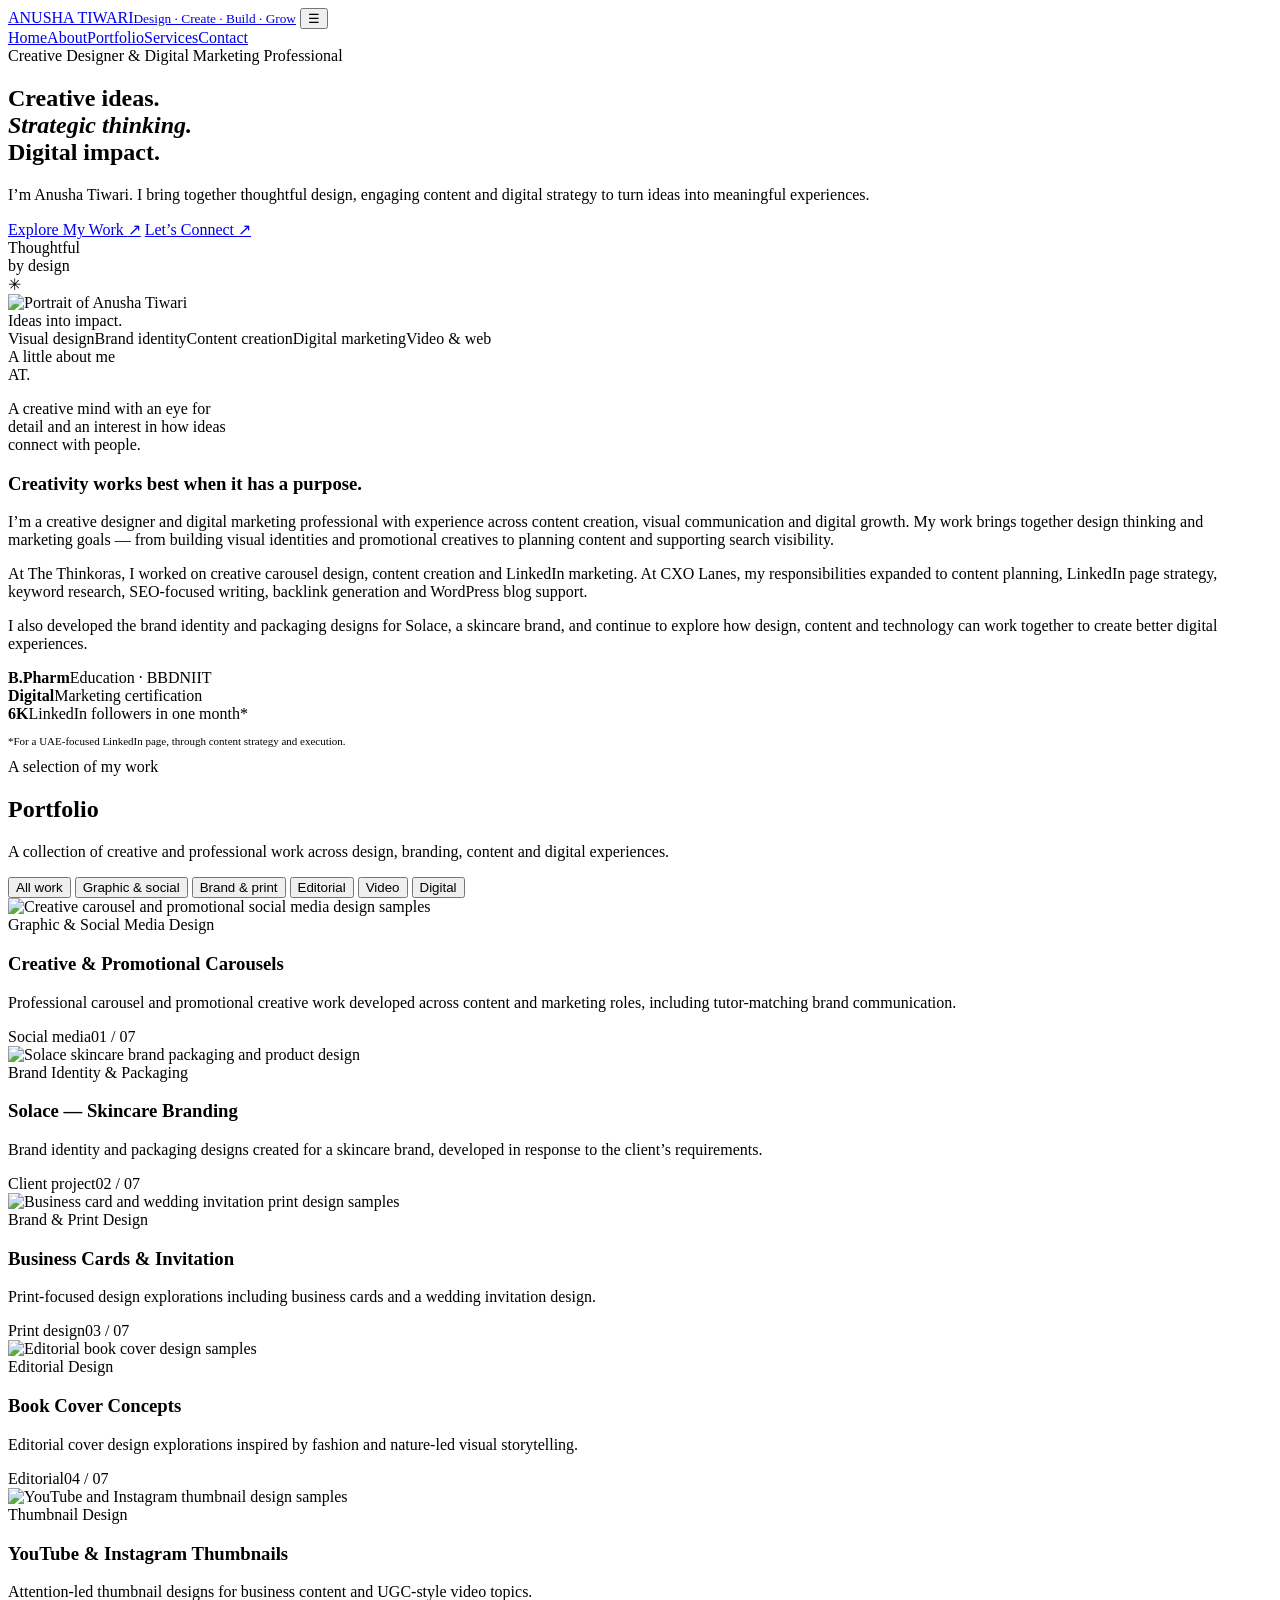
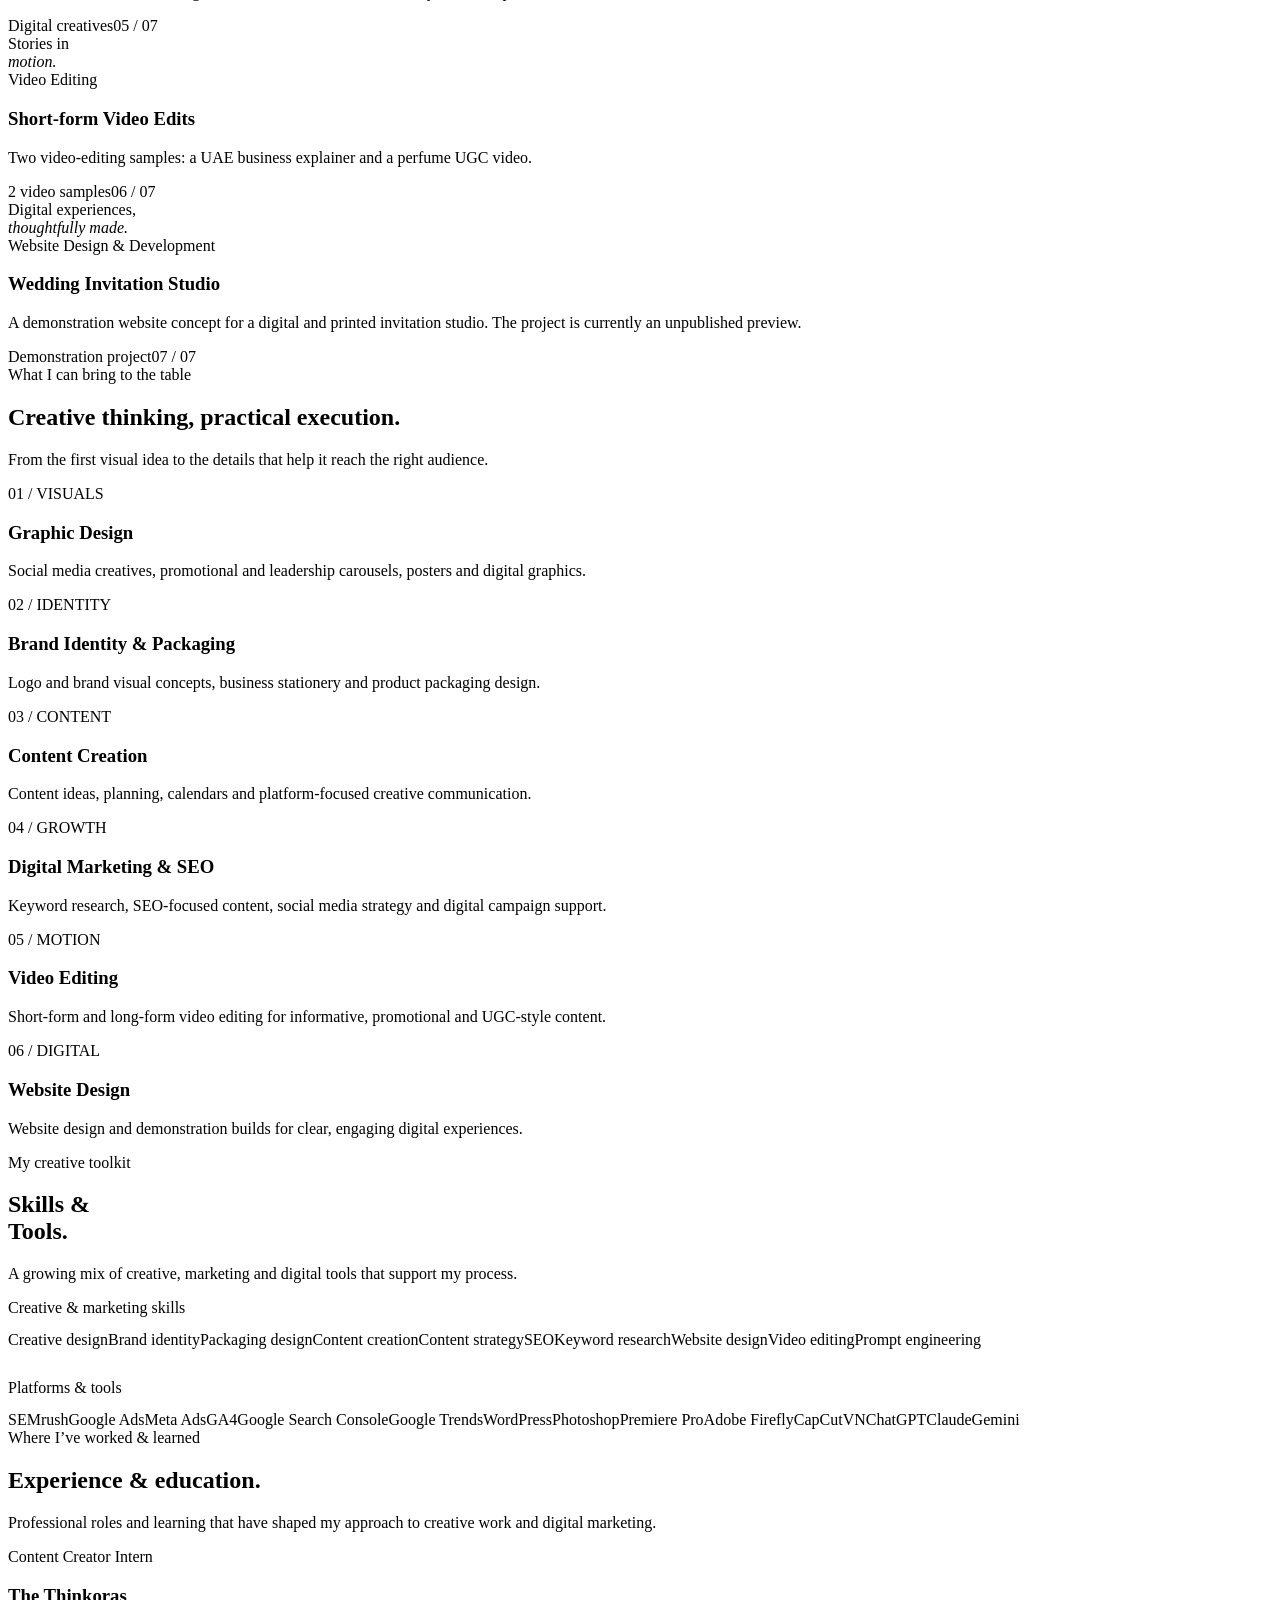
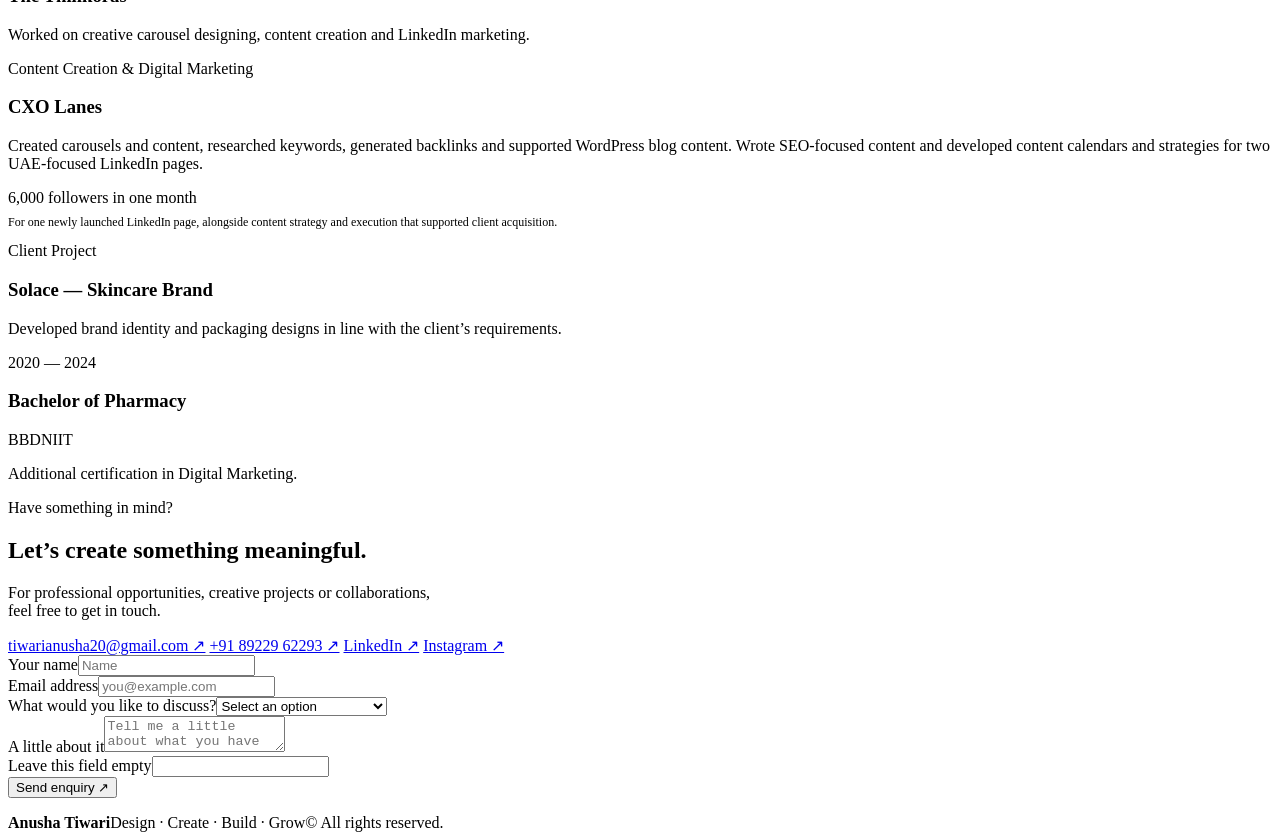
==== public/index.html @ a5b4e901 "Please proceed with building my personal portfolio website using the agreed structure, design and up" ====
<!doctype html>
<html lang="en">
<head>
<meta charset="utf-8"><meta name="viewport" content="width=device-width,initial-scale=1">
<title>Anusha Tiwari — Creative Designer & Digital Marketing Professional</title>
<meta name="description" content="Explore the portfolio of Anusha Tiwari — creative design, brand identity, content creation, video editing and digital marketing.">
<meta name="theme-color" content="#F8F5EF">
<meta property="og:title" content="Anusha Tiwari — Creative Portfolio">
<meta property="og:description" content="Design. Create. Build. Grow.">
<link rel="stylesheet" href="/theme.css">
</head>
<body>
<header class="site-header">
  <div class="wrap nav">
    <a class="brand" href="#home">ANUSHA TIWARI<small>Design · Create · Build · Grow</small></a>
    <button class="menu-toggle" id="menuToggle" aria-label="Open navigation" aria-expanded="false">☰</button>
    <nav class="nav-links" id="navLinks" aria-label="Main navigation">
      <a href="#home">Home</a><a href="#about">About</a><a href="#portfolio">Portfolio</a><a href="#services">Services</a><a href="#contact">Contact</a>
    </nav>
  </div>
</header>
<main>
<section class="hero" id="home">
  <div class="wrap hero-grid">
    <div class="reveal">
      <div class="eyebrow">Creative Designer & Digital Marketing Professional</div>
      <h1>Creative ideas.<br><em>Strategic thinking.</em><br>Digital impact.</h1>
      <p class="hero-copy">I’m Anusha Tiwari. I bring together thoughtful design, engaging content and digital strategy to turn ideas into meaningful experiences.</p>
      <div class="hero-actions">
        <a class="btn primary" href="#portfolio">Explore My Work <span class="arrow">↗</span></a>
        <a class="btn" href="#contact">Let’s Connect <span class="arrow">↗</span></a>
      </div>
    </div>
    <div class="hero-visual reveal">
      <div class="hero-stamp">Thoughtful<br>by design<br>✳</div>
      <div class="portrait-frame"><img src="/assets/profile.webp" alt="Portrait of Anusha Tiwari"></div>
      <div class="portrait-note">Ideas into impact.</div>
    </div>
  </div>
</section>
<div class="intro-strip"><div class="wrap strip-inner"><span>Visual design</span><span>Brand identity</span><span>Content creation</span><span>Digital marketing</span><span>Video & web</span></div></div>

<section class="section" id="about">
  <div class="wrap about-grid">
    <aside class="about-aside reveal"><div class="eyebrow">A little about me</div><div class="big-mark">AT.</div><p style="color:var(--muted);max-width:220px">A creative mind with an eye for detail and an interest in how ideas connect with people.</p></aside>
    <div class="about-copy reveal">
      <h3>Creativity works best when it has a purpose.</h3>
      <p>I’m a creative designer and digital marketing professional with experience across content creation, visual communication and digital growth. My work brings together design thinking and marketing goals — from building visual identities and promotional creatives to planning content and supporting search visibility.</p>
      <p>At The Thinkoras, I worked on creative carousel design, content creation and LinkedIn marketing. At CXO Lanes, my responsibilities expanded to content planning, LinkedIn page strategy, keyword research, SEO-focused writing, backlink generation and WordPress blog support.</p>
      <p>I also developed the brand identity and packaging designs for Solace, a skincare brand, and continue to explore how design, content and technology can work together to create better digital experiences.</p>
      <div class="fact-row">
        <div class="fact"><strong>B.Pharm</strong><span>Education · BBDNIIT</span></div>
        <div class="fact"><strong>Digital</strong><span>Marketing certification</span></div>
        <div class="fact"><strong>6K</strong><span>LinkedIn followers in one month*</span></div>
      </div>
      <p style="font-size:11px;margin-top:12px">*For a UAE-focused LinkedIn page, through content strategy and execution.</p>
    </div>
  </div>
</section>

<section class="section portfolio-section" id="portfolio">
  <div class="wrap">
    <div class="section-head reveal"><div class="eyebrow">A selection of my work</div><h2>Portfolio</h2><p>A collection of creative and professional work across design, branding, content and digital experiences.</p></div>
    <div class="filter-row" role="group" aria-label="Filter portfolio">
      <button class="filter-btn active" data-filter="all">All work</button>
      <button class="filter-btn" data-filter="design">Graphic & social</button>
      <button class="filter-btn" data-filter="brand">Brand & print</button>
      <button class="filter-btn" data-filter="editorial">Editorial</button>
      <button class="filter-btn" data-filter="video">Video</button>
      <button class="filter-btn" data-filter="digital">Digital</button>
    </div>
    <div class="project-grid">
      <article class="project-card reveal" data-category="design">
        <div class="project-art" style="padding:0"><img src="/assets/social-design.webp" alt="Creative carousel and promotional social media design samples" style="width:100%;height:100%;object-fit:cover"></div>
        <div class="project-info"><div class="project-meta">Graphic & Social Media Design</div><h3>Creative & Promotional Carousels</h3><p>Professional carousel and promotional creative work developed across content and marketing roles, including tutor-matching brand communication.</p><div class="project-foot"><span>Social media</span><span>01 / 07</span></div></div>
      </article>
      <article class="project-card reveal" data-category="brand">
        <div class="project-art" style="padding:0"><img src="/assets/solace-branding.webp" alt="Solace skincare brand packaging and product design" style="width:100%;height:100%;object-fit:cover"></div>
        <div class="project-info"><div class="project-meta">Brand Identity & Packaging</div><h3>Solace — Skincare Branding</h3><p>Brand identity and packaging designs created for a skincare brand, developed in response to the client’s requirements.</p><div class="project-foot"><span>Client project</span><span>02 / 07</span></div></div>
      </article>
      <article class="project-card reveal" data-category="brand">
        <div class="project-art" style="padding:0"><img src="/assets/brand-print.webp" alt="Business card and wedding invitation print design samples" style="width:100%;height:100%;object-fit:cover"></div>
        <div class="project-info"><div class="project-meta">Brand & Print Design</div><h3>Business Cards & Invitation</h3><p>Print-focused design explorations including business cards and a wedding invitation design.</p><div class="project-foot"><span>Print design</span><span>03 / 07</span></div></div>
      </article>
      <article class="project-card reveal" data-category="editorial">
        <div class="project-art" style="padding:0"><img src="/assets/editorial.webp" alt="Editorial book cover design samples" style="width:100%;height:100%;object-fit:cover"></div>
        <div class="project-info"><div class="project-meta">Editorial Design</div><h3>Book Cover Concepts</h3><p>Editorial cover design explorations inspired by fashion and nature-led visual storytelling.</p><div class="project-foot"><span>Editorial</span><span>04 / 07</span></div></div>
      </article>
      <article class="project-card reveal" data-category="design">
        <div class="project-art" style="padding:0"><img src="/assets/thumbnails.webp" alt="YouTube and Instagram thumbnail design samples" style="width:100%;height:100%;object-fit:cover"></div>
        <div class="project-info"><div class="project-meta">Thumbnail Design</div><h3>YouTube & Instagram Thumbnails</h3><p>Attention-led thumbnail designs for business content and UGC-style video topics.</p><div class="project-foot"><span>Digital creatives</span><span>05 / 07</span></div></div>
      </article>
      <article class="project-card reveal" data-category="video">
        <div class="project-art"><span>Stories in<br><em style="color:var(--brown)">motion.</em></span></div>
        <div class="project-info"><div class="project-meta">Video Editing</div><h3>Short-form Video Edits</h3><p>Two video-editing samples: a UAE business explainer and a perfume UGC video.</p><div class="project-foot"><span>2 video samples</span><span>06 / 07</span></div></div>
      </article>
      <article class="project-card reveal" data-category="digital">
        <div class="project-art"><span>Digital experiences,<br><em style="color:var(--brown)">thoughtfully made.</em></span></div>
        <div class="project-info"><div class="project-meta">Website Design & Development</div><h3>Wedding Invitation Studio</h3><p>A demonstration website concept for a digital and printed invitation studio. The project is currently an unpublished preview.</p><div class="project-foot"><span>Demonstration project</span><span>07 / 07</span></div></div>
      </article>
    </div>
  </div>
</section>

<section class="section" id="services">
  <div class="wrap">
    <div class="section-head reveal"><div class="eyebrow">What I can bring to the table</div><h2>Creative thinking, practical execution.</h2><p>From the first visual idea to the details that help it reach the right audience.</p></div>
    <div class="services-grid">
      <div class="service reveal"><div class="service-num">01 / VISUALS</div><h3>Graphic Design</h3><p>Social media creatives, promotional and leadership carousels, posters and digital graphics.</p></div>
      <div class="service reveal"><div class="service-num">02 / IDENTITY</div><h3>Brand Identity & Packaging</h3><p>Logo and brand visual concepts, business stationery and product packaging design.</p></div>
      <div class="service reveal"><div class="service-num">03 / CONTENT</div><h3>Content Creation</h3><p>Content ideas, planning, calendars and platform-focused creative communication.</p></div>
      <div class="service reveal"><div class="service-num">04 / GROWTH</div><h3>Digital Marketing & SEO</h3><p>Keyword research, SEO-focused content, social media strategy and digital campaign support.</p></div>
      <div class="service reveal"><div class="service-num">05 / MOTION</div><h3>Video Editing</h3><p>Short-form and long-form video editing for informative, promotional and UGC-style content.</p></div>
      <div class="service reveal"><div class="service-num">06 / DIGITAL</div><h3>Website Design</h3><p>Website design and demonstration builds for clear, engaging digital experiences.</p></div>
    </div>
  </div>
</section>

<section class="section" id="skills">
  <div class="wrap tools-wrap">
    <div class="reveal"><div class="eyebrow">My creative toolkit</div><h2>Skills &<br>Tools.</h2><p style="color:var(--muted)">A growing mix of creative, marketing and digital tools that support my process.</p></div>
    <div class="reveal">
      <div class="eyebrow" style="margin-bottom:14px">Creative & marketing skills</div>
      <div class="tools-list" style="margin-bottom:30px"><span class="tool-pill">Creative design</span><span class="tool-pill">Brand identity</span><span class="tool-pill">Packaging design</span><span class="tool-pill">Content creation</span><span class="tool-pill">Content strategy</span><span class="tool-pill">SEO</span><span class="tool-pill">Keyword research</span><span class="tool-pill">Website design</span><span class="tool-pill">Video editing</span><span class="tool-pill">Prompt engineering</span></div>
      <div class="eyebrow" style="margin-bottom:14px">Platforms & tools</div>
      <div class="tools-list"><span class="tool-pill">SEMrush</span><span class="tool-pill">Google Ads</span><span class="tool-pill">Meta Ads</span><span class="tool-pill">GA4</span><span class="tool-pill">Google Search Console</span><span class="tool-pill">Google Trends</span><span class="tool-pill">WordPress</span><span class="tool-pill">Photoshop</span><span class="tool-pill">Premiere Pro</span><span class="tool-pill">Adobe Firefly</span><span class="tool-pill">CapCut</span><span class="tool-pill">VN</span><span class="tool-pill">ChatGPT</span><span class="tool-pill">Claude</span><span class="tool-pill">Gemini</span></div>
    </div>
  </div>
</section>

<section class="section experience" id="experience">
  <div class="wrap">
    <div class="section-head reveal"><div class="eyebrow">Where I’ve worked & learned</div><h2>Experience & education.</h2><p>Professional roles and learning that have shaped my approach to creative work and digital marketing.</p></div>
    <div class="timeline">
      <div class="timeline-item reveal"><div class="timeline-label">Content Creator Intern</div><div><h3>The Thinkoras</h3><p>Worked on creative carousel designing, content creation and LinkedIn marketing.</p></div></div>
      <div class="timeline-item reveal"><div class="timeline-label">Content Creation & Digital Marketing</div><div><h3>CXO Lanes</h3><p>Created carousels and content, researched keywords, generated backlinks and supported WordPress blog content. Wrote SEO-focused content and developed content calendars and strategies for two UAE-focused LinkedIn pages.</p><span class="achievement">6,000 followers in one month</span><p style="font-size:12px;margin-top:8px">For one newly launched LinkedIn page, alongside content strategy and execution that supported client acquisition.</p></div></div>
      <div class="timeline-item reveal"><div class="timeline-label">Client Project</div><div><h3>Solace — Skincare Brand</h3><p>Developed brand identity and packaging designs in line with the client’s requirements.</p></div></div>
      <div class="timeline-item reveal"><div class="timeline-label">2020 — 2024</div><div><h3>Bachelor of Pharmacy</h3><p>BBDNIIT</p><p style="margin-top:9px">Additional certification in Digital Marketing.</p></div></div>
    </div>
  </div>
</section>

<section class="section contact-section" id="contact">
  <div class="wrap contact-grid">
    <div class="reveal">
      <div class="eyebrow">Have something in mind?</div>
      <h2 class="contact-lead">Let’s create something meaningful.</h2>
      <p style="color:var(--muted);max-width:430px">For professional opportunities, creative projects or collaborations, feel free to get in touch.</p>
      <div class="contact-links">
        <a href="mailto:tiwarianusha20@gmail.com">tiwarianusha20@gmail.com ↗</a>
        <a href="tel:+918922962293">+91 89229 62293 ↗</a>
        <a href="https://www.linkedin.com/in/anusha-tiwari-03425325a/" target="_blank" rel="noopener">LinkedIn ↗</a>
        <a href="https://www.instagram.com/_.anusha.t._/" target="_blank" rel="noopener">Instagram ↗</a>
      </div>
    </div>
    <form class="contact-form reveal" id="contactForm">
      <div class="field"><label for="name">Your name</label><input id="name" name="name" autocomplete="name" required maxlength="100" placeholder="Name"></div>
      <div class="field"><label for="email">Email address</label><input id="email" name="email" type="email" autocomplete="email" required maxlength="180" placeholder="you@example.com"></div>
      <div class="field"><label for="interest">What would you like to discuss?</label><select id="interest" name="interest" required><option value="">Select an option</option><option>Professional opportunity</option><option>Design or content project</option><option>Digital marketing support</option><option>Collaboration</option><option>Something else</option></select></div>
      <div class="field"><label for="message">A little about it</label><textarea id="message" name="message" required maxlength="3000" placeholder="Tell me a little about what you have in mind..."></textarea></div>
      <div class="honeypot" aria-hidden="true"><label for="website">Leave this field empty</label><input id="website" name="website" tabindex="-1" autocomplete="off"></div>
      <button class="btn primary" type="submit" id="submitBtn">Send enquiry <span class="arrow">↗</span></button>
      <p class="form-note" id="formNote" role="status" aria-live="polite"></p>
    </form>
  </div>
</section>
</main>
<footer class="site-footer"><div class="wrap footer-inner"><strong>Anusha Tiwari</strong><span>Design · Create · Build · Grow</span><span>© <span id="year"></span> All rights reserved.</span></div></footer>
<script src="/app.js" defer></script>
</body></html>
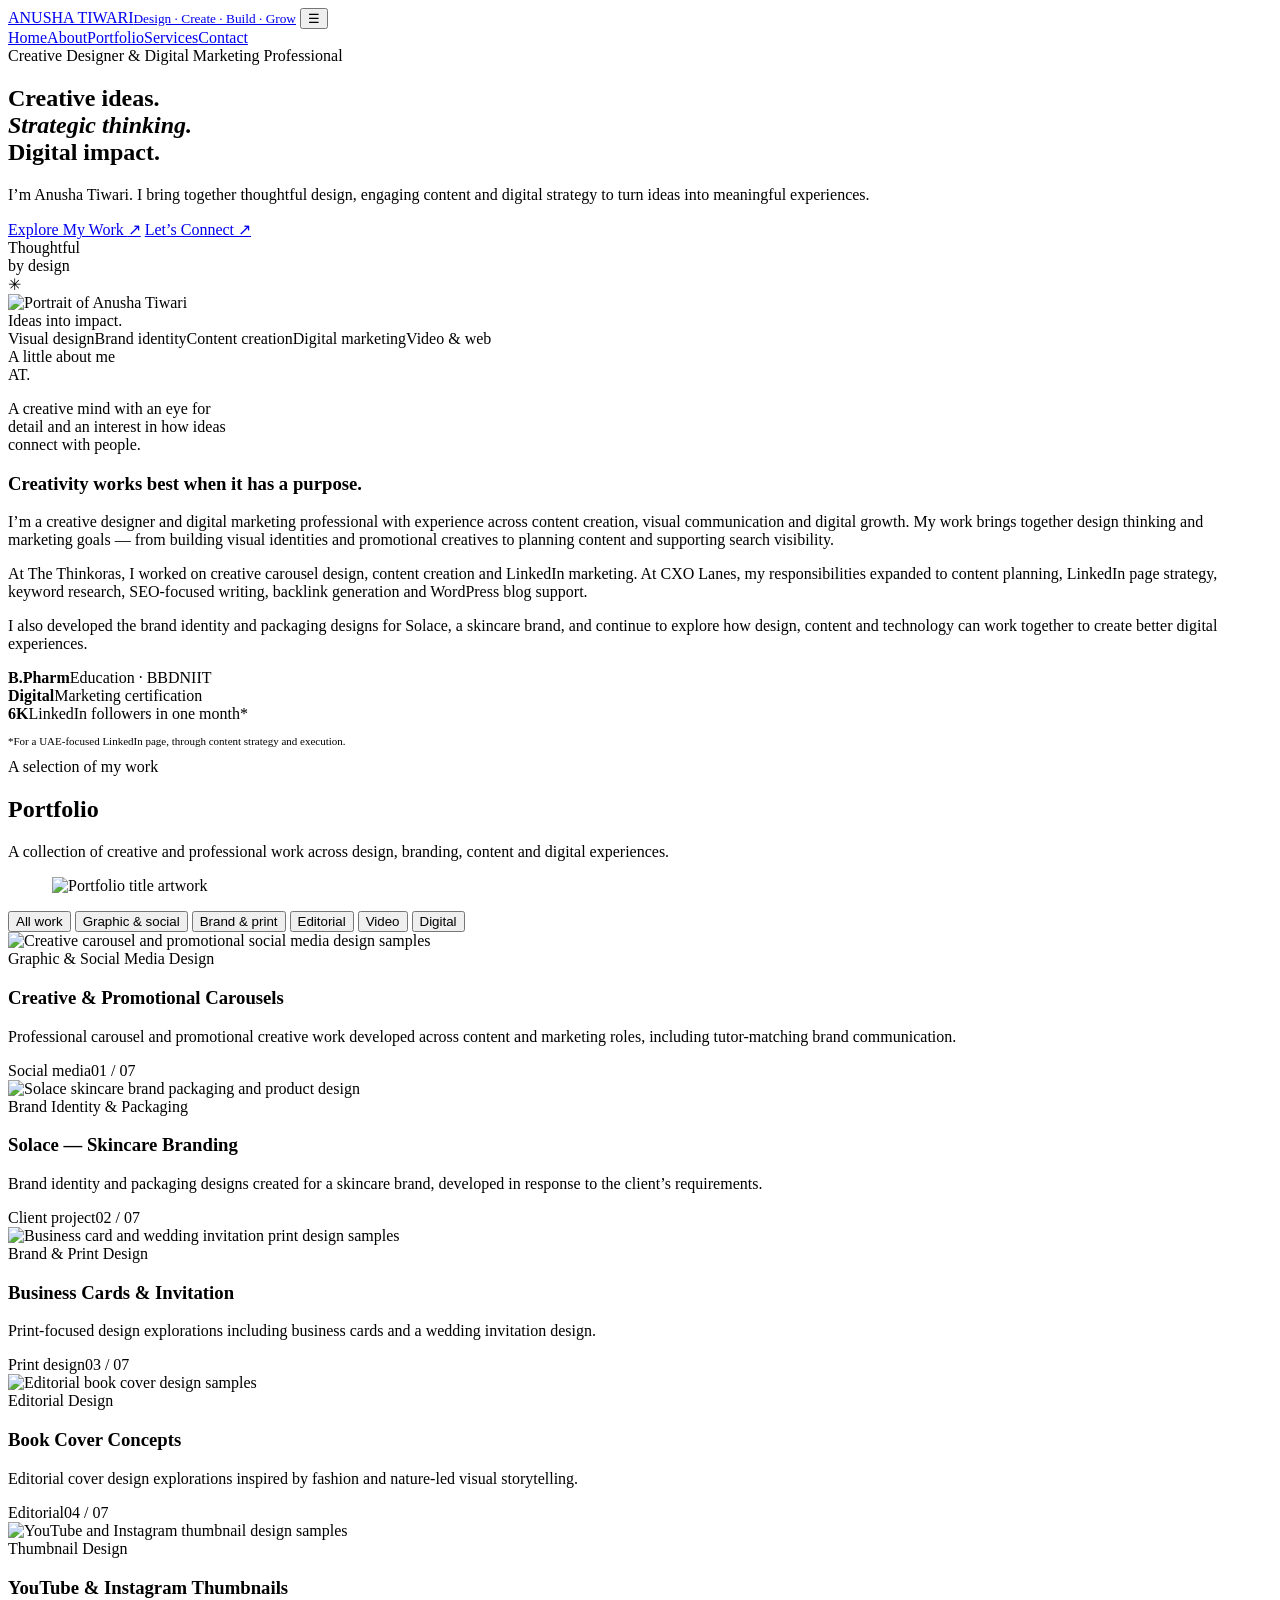
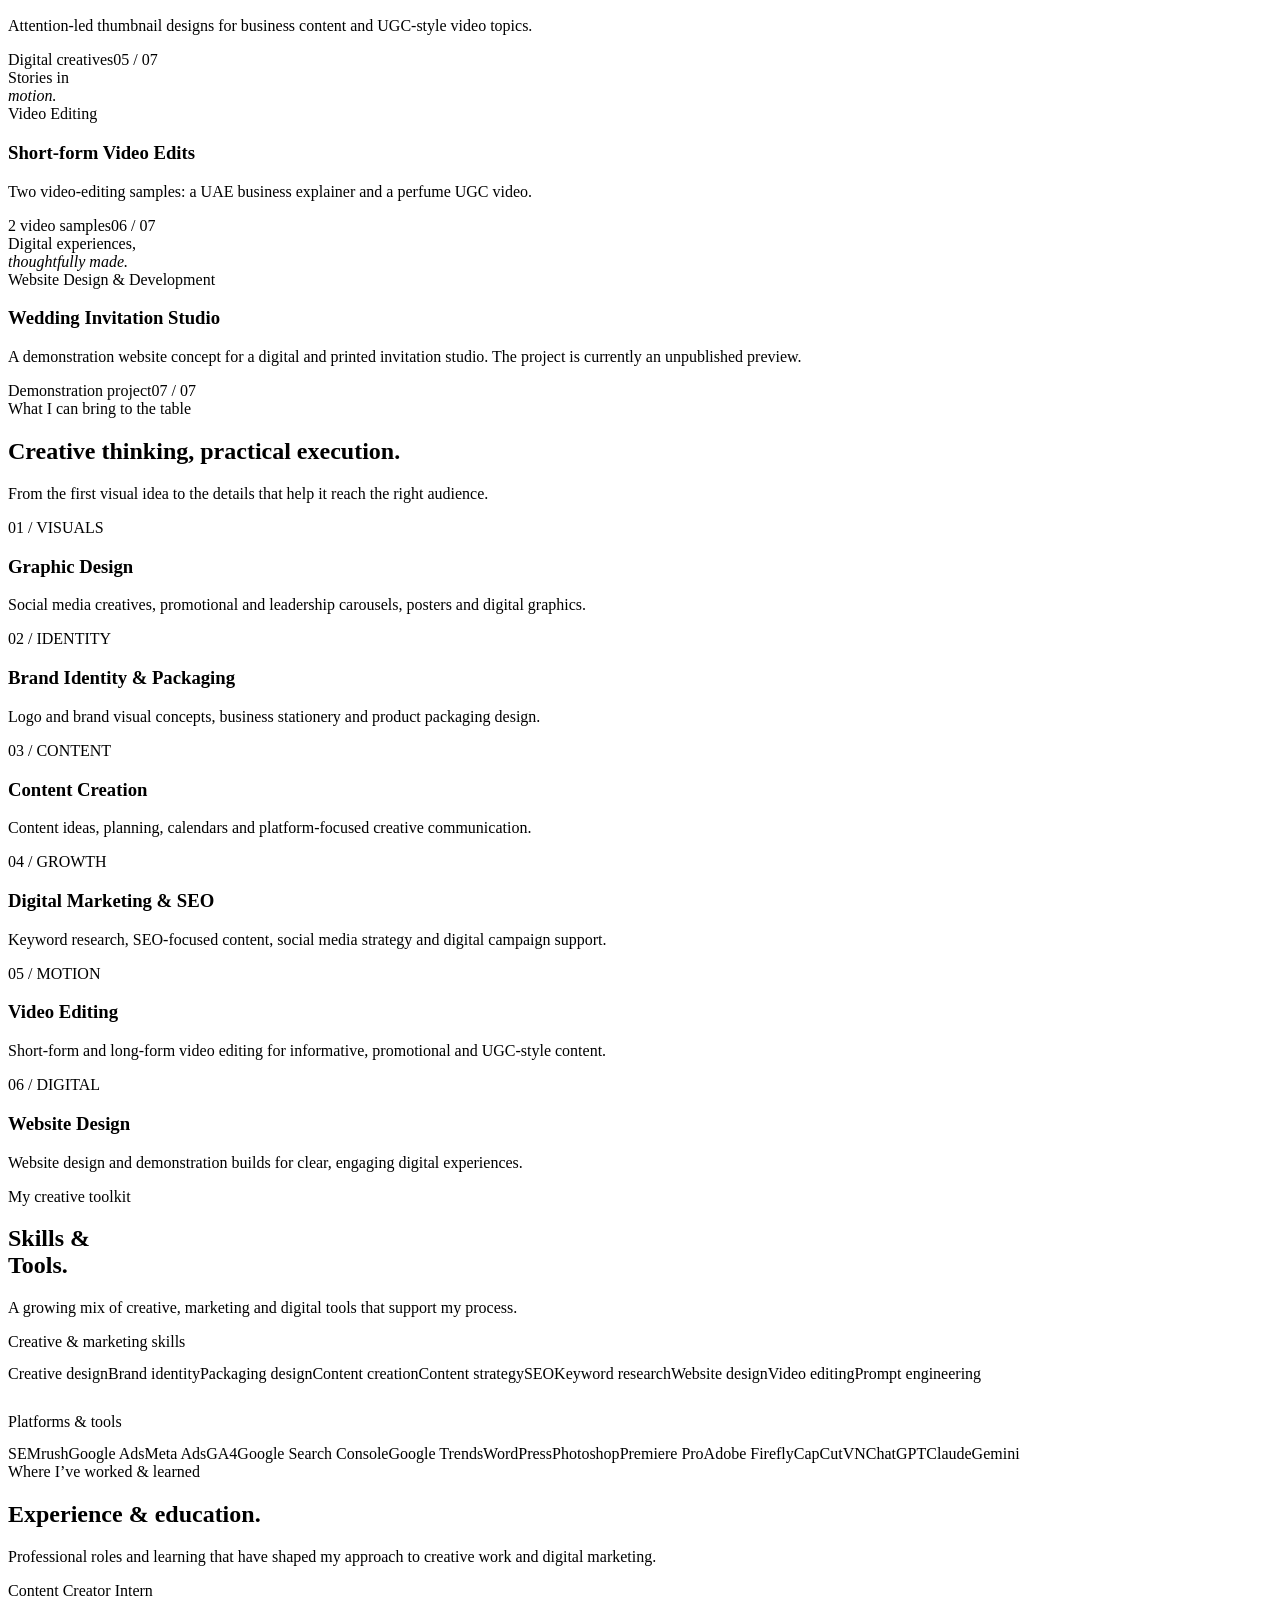
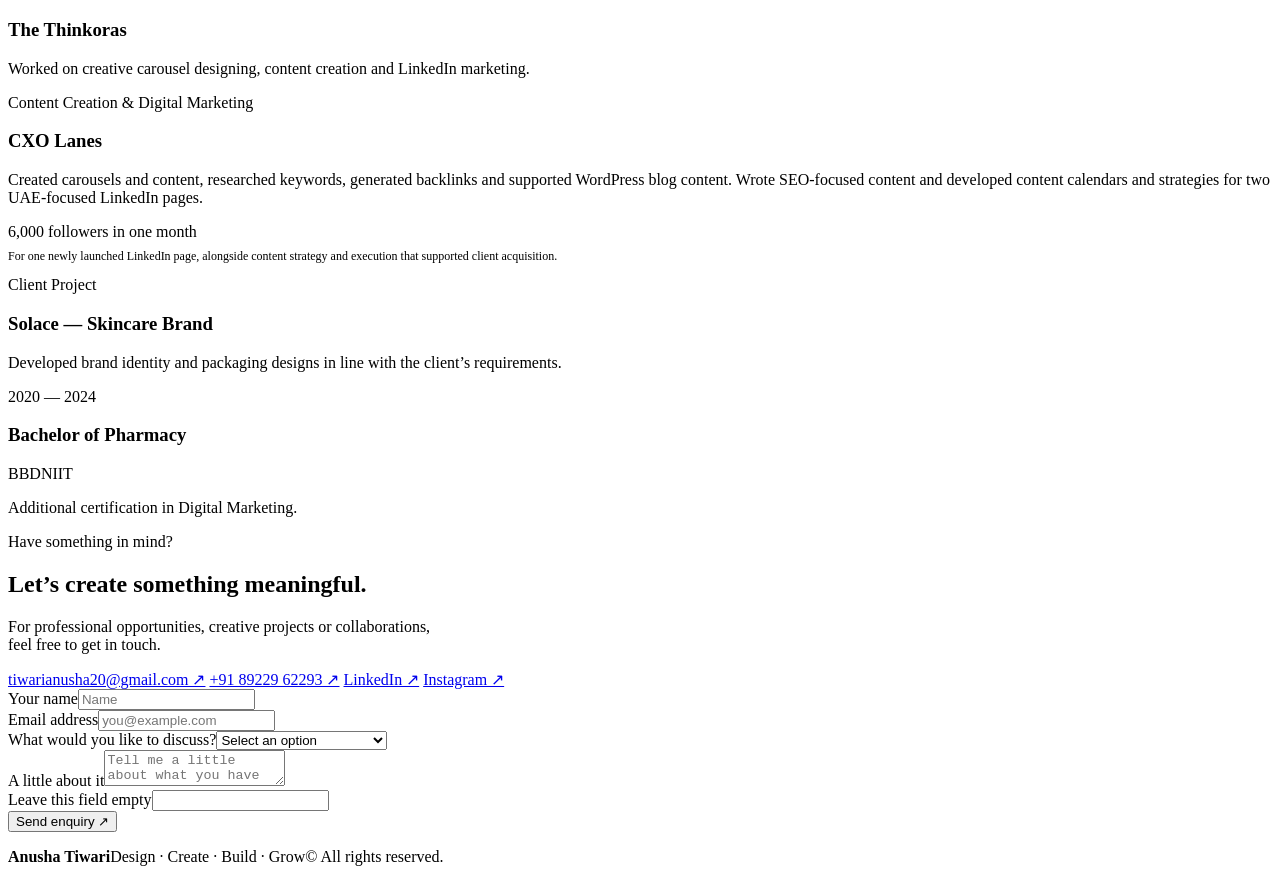
==== commit 3309d0eb: "Please proceed with the portfolio website using my uploaded assets and the structure we agreed on. P" ====
--- a/public/index.html
+++ b/public/index.html
@@ -5,6 +5,7 @@
 <title>Anusha Tiwari — Creative Designer & Digital Marketing Professional</title>
 <meta name="description" content="Explore the portfolio of Anusha Tiwari — creative design, brand identity, content creation, video editing and digital marketing.">
 <meta name="theme-color" content="#F8F5EF">
+<link rel="icon" href="/assets/portfolio-icon.webp" type="image/webp">
 <meta property="og:title" content="Anusha Tiwari — Creative Portfolio">
 <meta property="og:description" content="Design. Create. Build. Grow.">
 <link rel="stylesheet" href="/theme.css">
@@ -61,6 +62,10 @@
 <section class="section portfolio-section" id="portfolio">
   <div class="wrap">
     <div class="section-head reveal"><div class="eyebrow">A selection of my work</div><h2>Portfolio</h2><p>A collection of creative and professional work across design, branding, content and digital experiences.</p></div>
+    <figure class="portfolio-artwork reveal" aria-label="Portfolio title artwork">
+      <img src="/assets/portfolio-icon.webp" alt="" aria-hidden="true">
+      <img src="/assets/portfolio-banner.webp" alt="Portfolio title artwork">
+    </figure>
     <div class="filter-row" role="group" aria-label="Filter portfolio">
       <button class="filter-btn active" data-filter="all">All work</button>
       <button class="filter-btn" data-filter="design">Graphic & social</button>
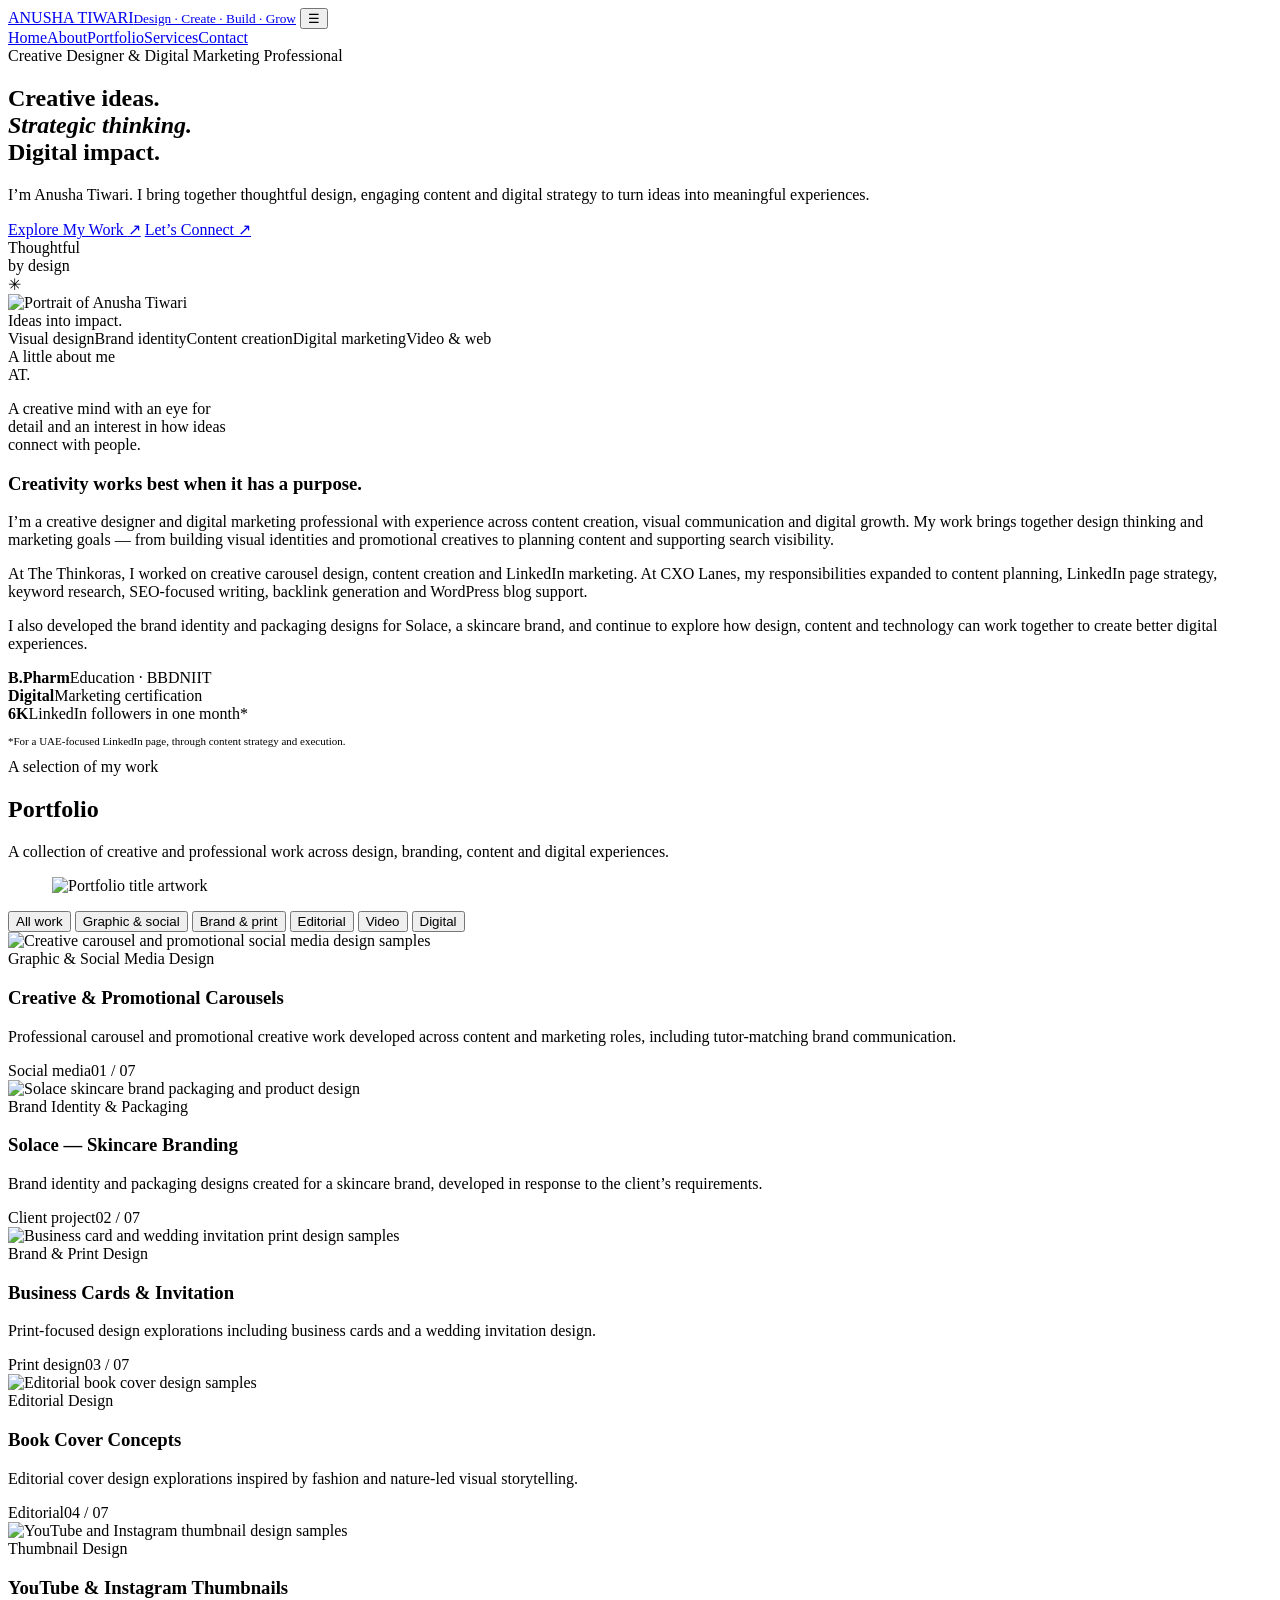
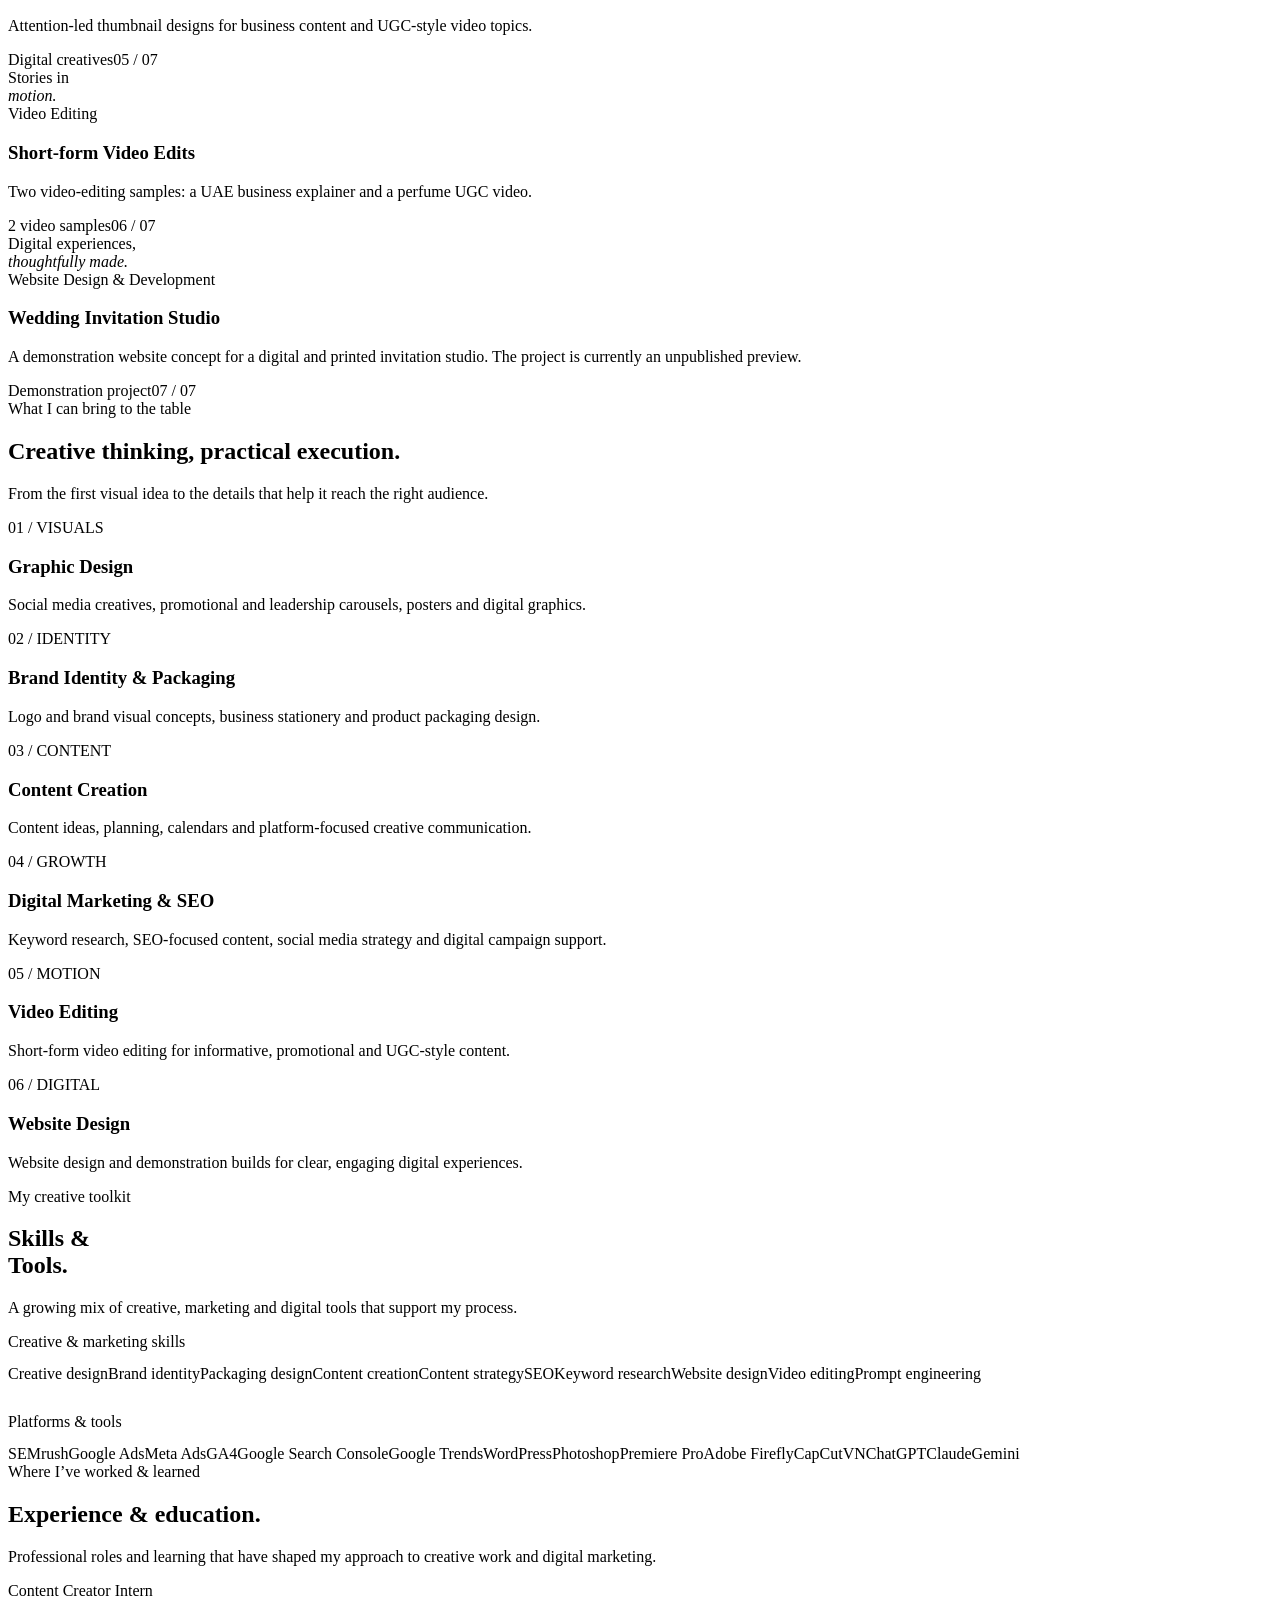
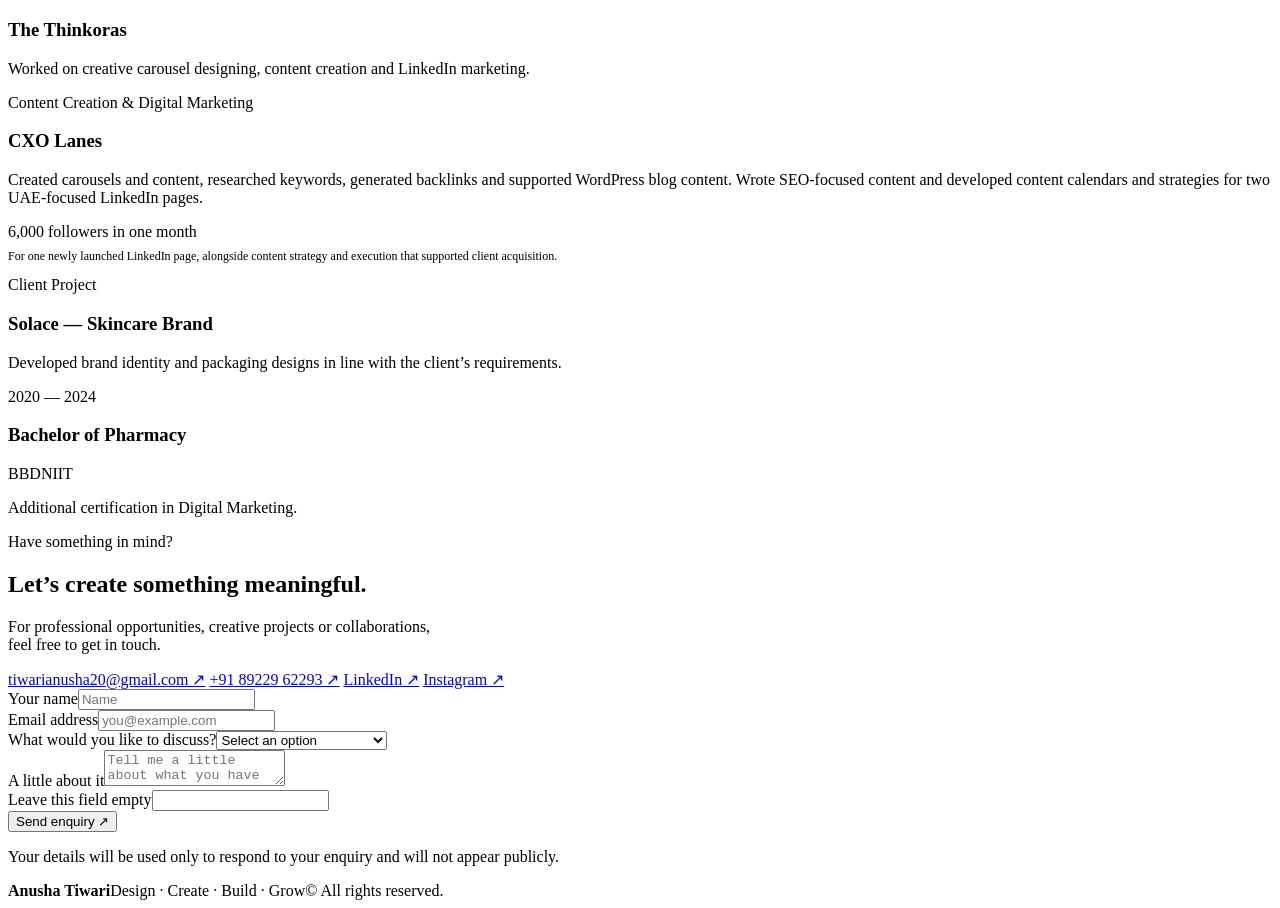
==== commit 6afea1df: "Please proceed with my portfolio website. Refined the portfolio's video-editing service wording and " ====
--- a/public/index.html
+++ b/public/index.html
@@ -115,7 +115,7 @@
       <div class="service reveal"><div class="service-num">02 / IDENTITY</div><h3>Brand Identity & Packaging</h3><p>Logo and brand visual concepts, business stationery and product packaging design.</p></div>
       <div class="service reveal"><div class="service-num">03 / CONTENT</div><h3>Content Creation</h3><p>Content ideas, planning, calendars and platform-focused creative communication.</p></div>
       <div class="service reveal"><div class="service-num">04 / GROWTH</div><h3>Digital Marketing & SEO</h3><p>Keyword research, SEO-focused content, social media strategy and digital campaign support.</p></div>
-      <div class="service reveal"><div class="service-num">05 / MOTION</div><h3>Video Editing</h3><p>Short-form and long-form video editing for informative, promotional and UGC-style content.</p></div>
+      <div class="service reveal"><div class="service-num">05 / MOTION</div><h3>Video Editing</h3><p>Short-form video editing for informative, promotional and UGC-style content.</p></div>
       <div class="service reveal"><div class="service-num">06 / DIGITAL</div><h3>Website Design</h3><p>Website design and demonstration builds for clear, engaging digital experiences.</p></div>
     </div>
   </div>
@@ -165,7 +165,7 @@
       <div class="field"><label for="message">A little about it</label><textarea id="message" name="message" required maxlength="3000" placeholder="Tell me a little about what you have in mind..."></textarea></div>
       <div class="honeypot" aria-hidden="true"><label for="website">Leave this field empty</label><input id="website" name="website" tabindex="-1" autocomplete="off"></div>
       <button class="btn primary" type="submit" id="submitBtn">Send enquiry <span class="arrow">↗</span></button>
-      <p class="form-note" id="formNote" role="status" aria-live="polite"></p>
+      <p class="form-note" id="formNote" role="status" aria-live="polite"></p><p class="form-note">Your details will be used only to respond to your enquiry and will not appear publicly.</p>
     </form>
   </div>
 </section>
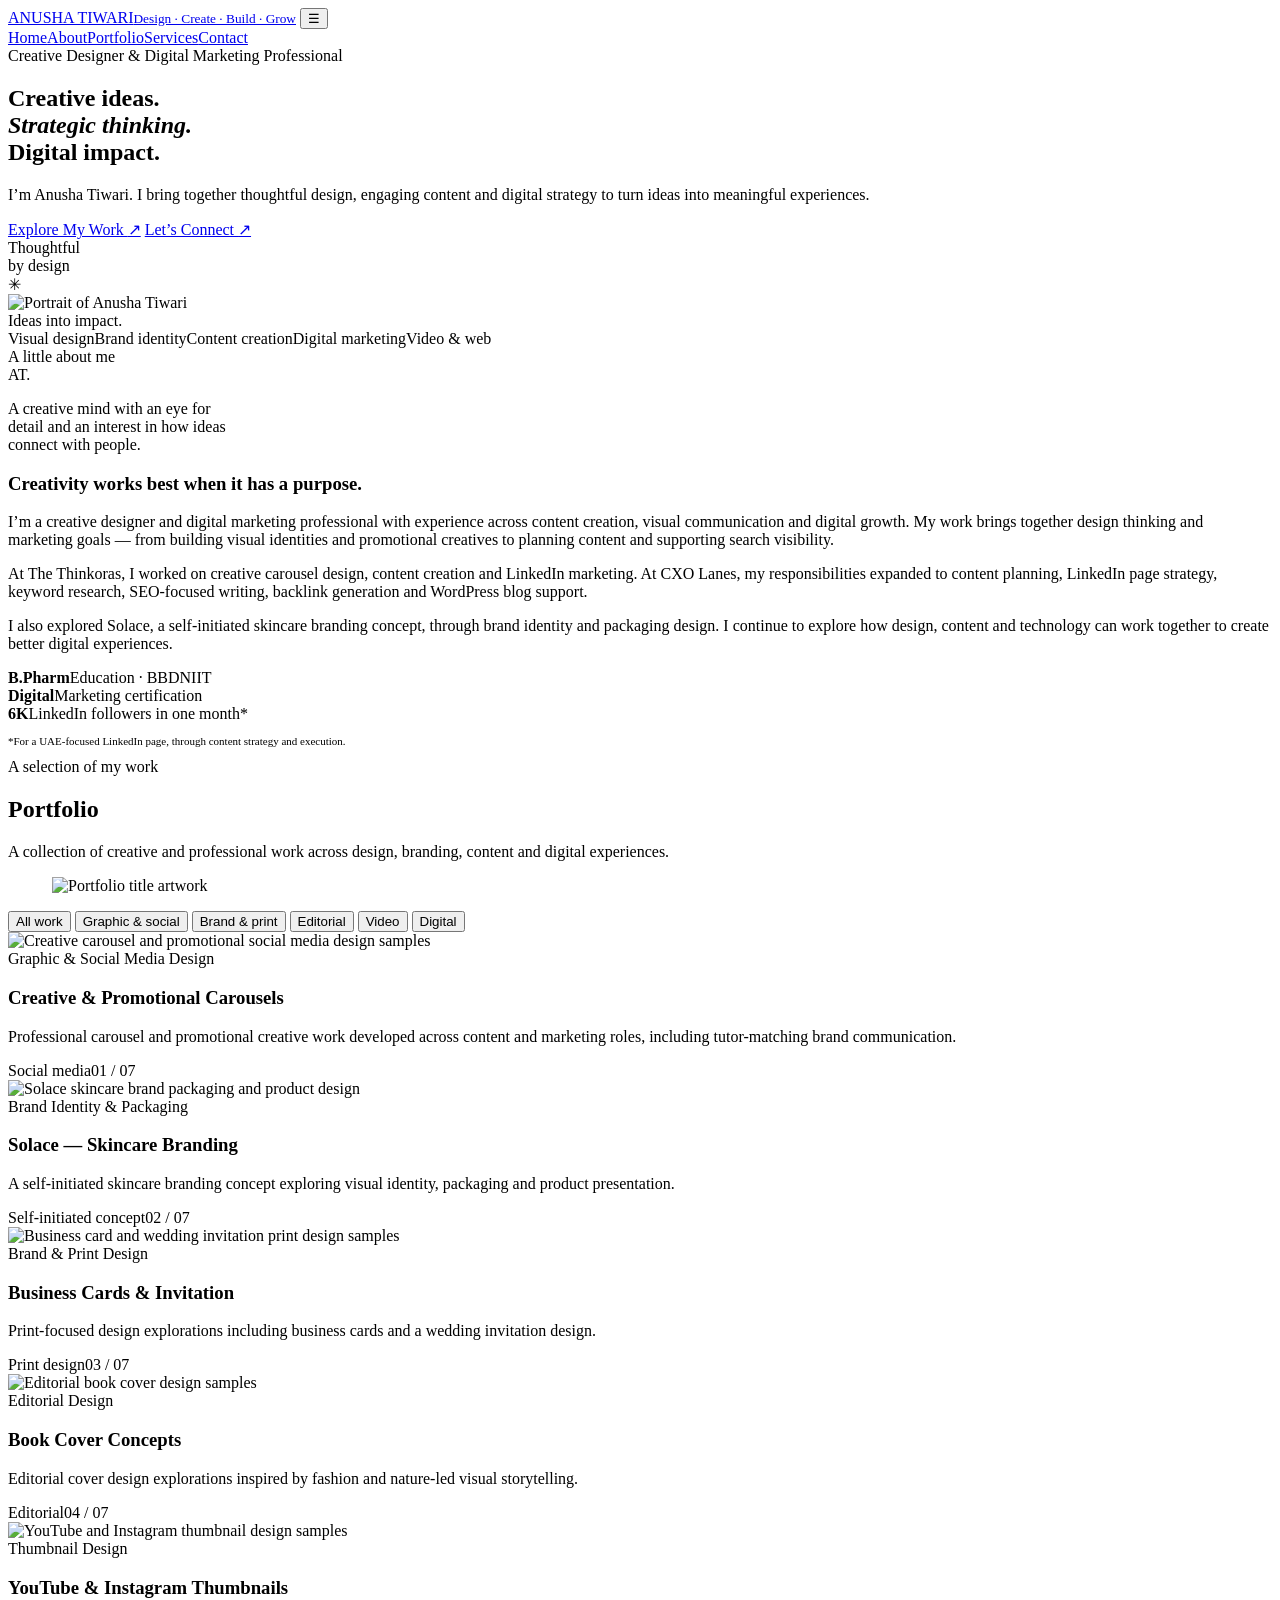
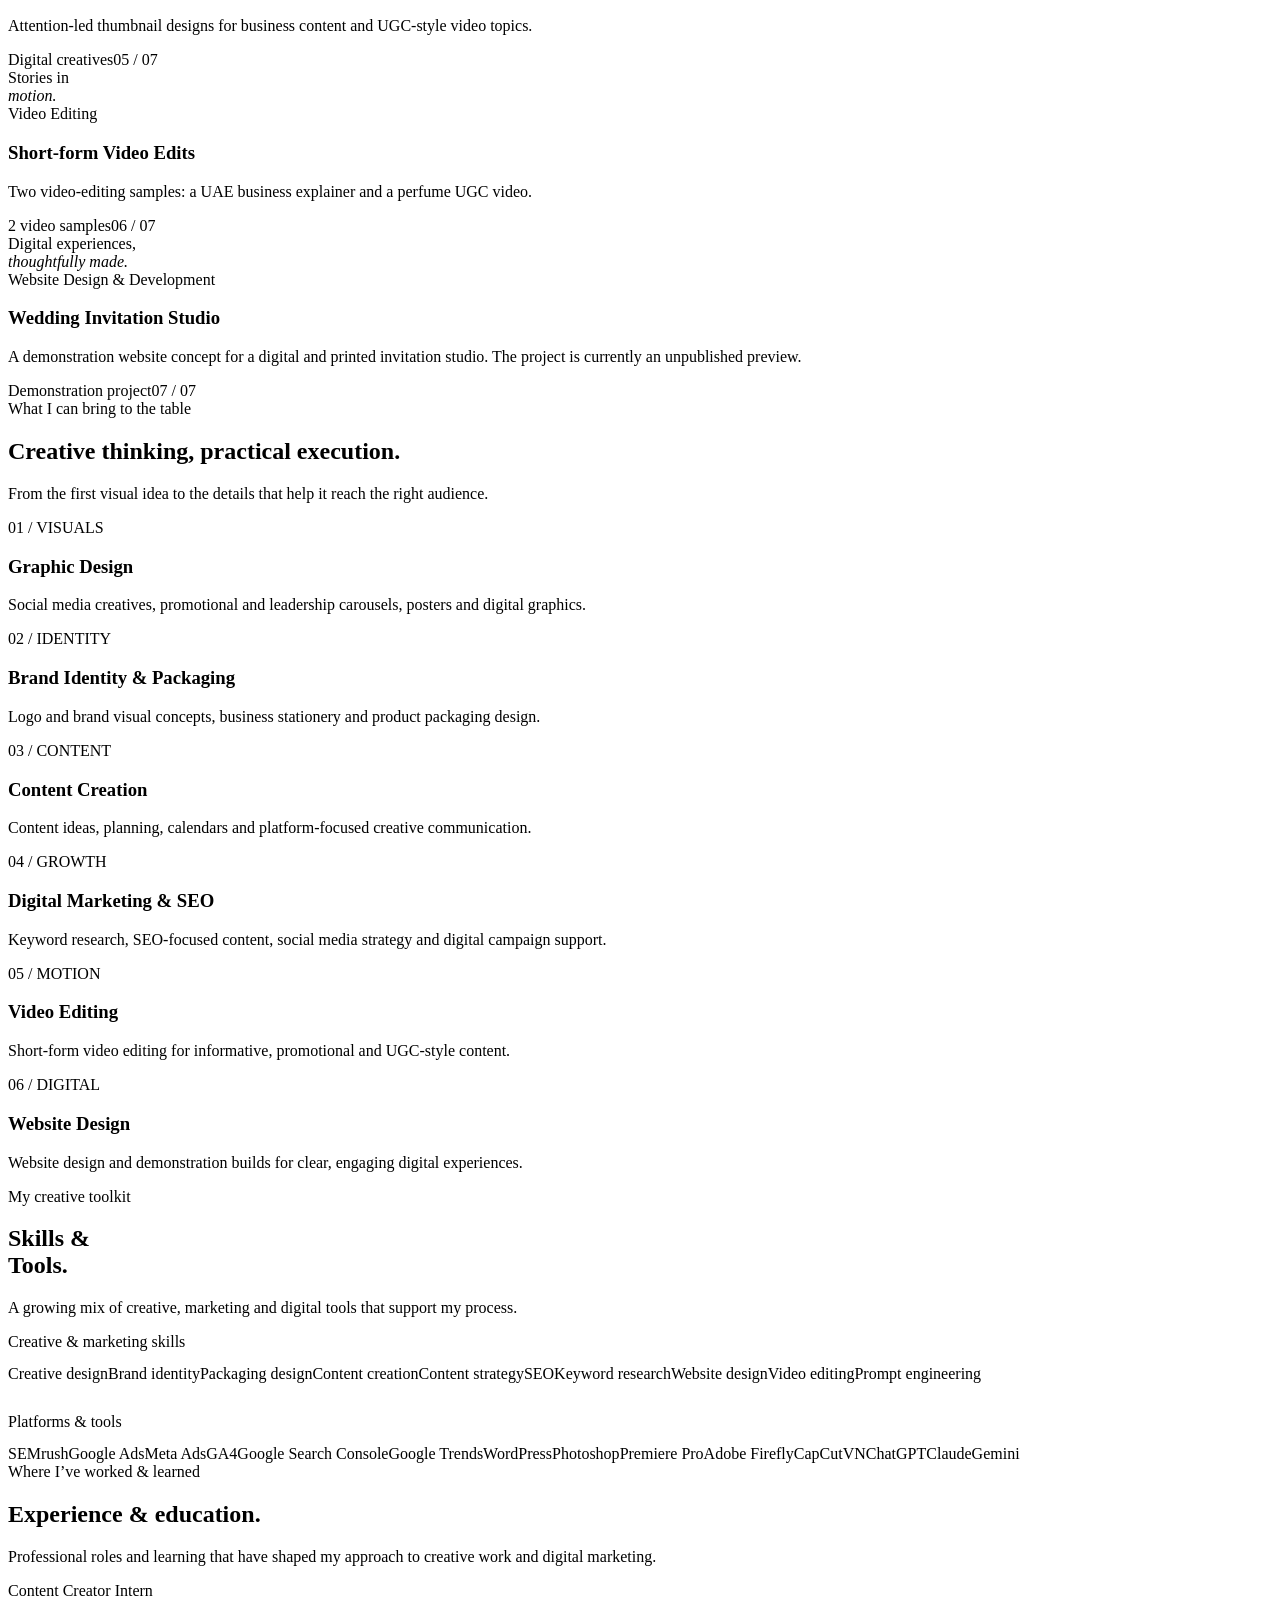
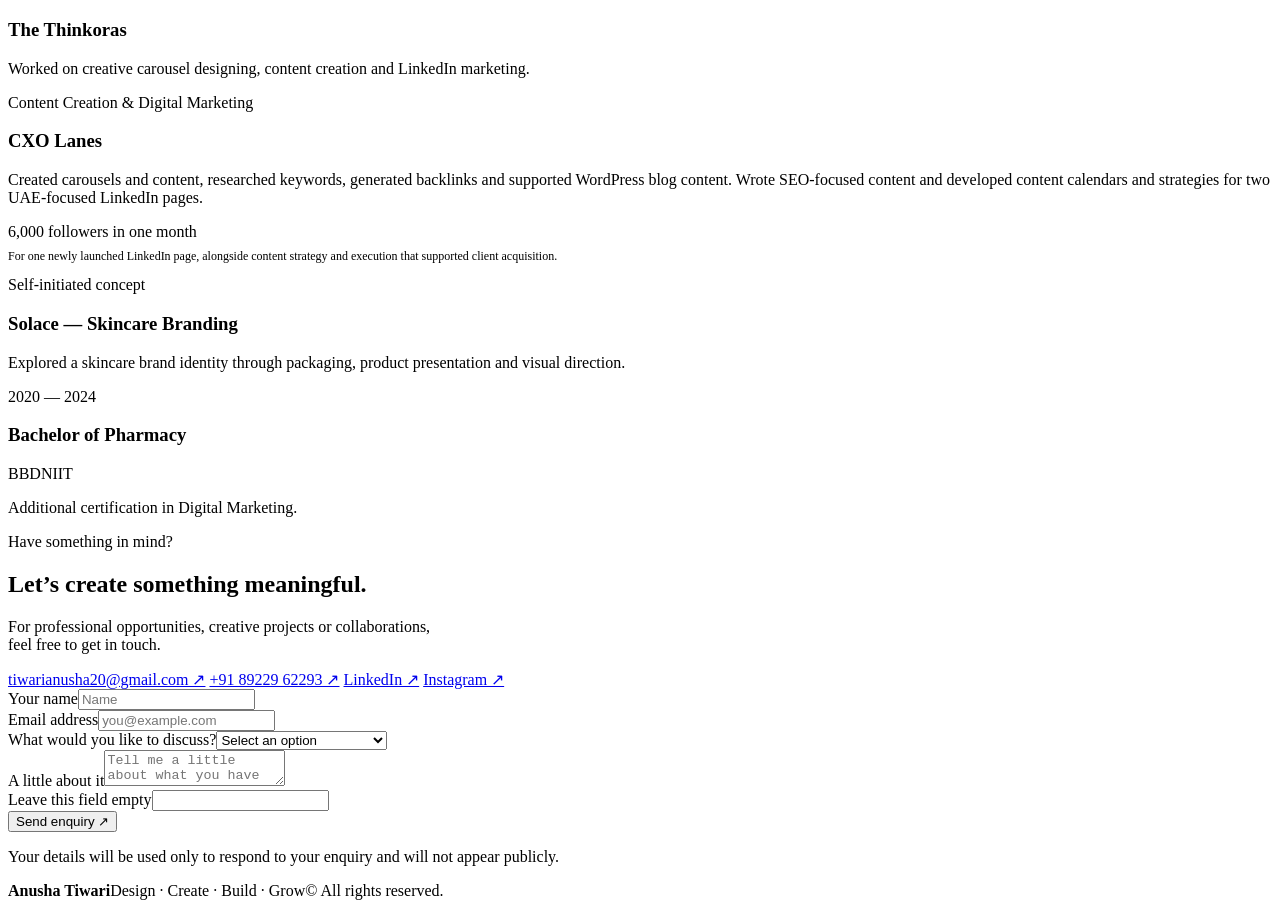
==== commit f327b060: "Add a lightbox to my portfolio gallery and refine the images and UI using my original assets. Update" ====
--- a/public/index.html
+++ b/public/index.html
@@ -48,7 +48,7 @@
       <h3>Creativity works best when it has a purpose.</h3>
       <p>I’m a creative designer and digital marketing professional with experience across content creation, visual communication and digital growth. My work brings together design thinking and marketing goals — from building visual identities and promotional creatives to planning content and supporting search visibility.</p>
       <p>At The Thinkoras, I worked on creative carousel design, content creation and LinkedIn marketing. At CXO Lanes, my responsibilities expanded to content planning, LinkedIn page strategy, keyword research, SEO-focused writing, backlink generation and WordPress blog support.</p>
-      <p>I also developed the brand identity and packaging designs for Solace, a skincare brand, and continue to explore how design, content and technology can work together to create better digital experiences.</p>
+      <p>I also explored Solace, a self-initiated skincare branding concept, through brand identity and packaging design. I continue to explore how design, content and technology can work together to create better digital experiences.</p>
       <div class="fact-row">
         <div class="fact"><strong>B.Pharm</strong><span>Education · BBDNIIT</span></div>
         <div class="fact"><strong>Digital</strong><span>Marketing certification</span></div>
@@ -76,23 +76,23 @@
     </div>
     <div class="project-grid">
       <article class="project-card reveal" data-category="design">
-        <div class="project-art" style="padding:0"><img src="/assets/social-design.webp" alt="Creative carousel and promotional social media design samples" style="width:100%;height:100%;object-fit:cover"></div>
+        <div class="project-art" style="padding:0"><img src="/assets/social-design.webp" alt="Creative carousel and promotional social media design samples" style="width:100%;height:100%;object-fit:contain"></div>
         <div class="project-info"><div class="project-meta">Graphic & Social Media Design</div><h3>Creative & Promotional Carousels</h3><p>Professional carousel and promotional creative work developed across content and marketing roles, including tutor-matching brand communication.</p><div class="project-foot"><span>Social media</span><span>01 / 07</span></div></div>
       </article>
       <article class="project-card reveal" data-category="brand">
-        <div class="project-art" style="padding:0"><img src="/assets/solace-branding.webp" alt="Solace skincare brand packaging and product design" style="width:100%;height:100%;object-fit:cover"></div>
-        <div class="project-info"><div class="project-meta">Brand Identity & Packaging</div><h3>Solace — Skincare Branding</h3><p>Brand identity and packaging designs created for a skincare brand, developed in response to the client’s requirements.</p><div class="project-foot"><span>Client project</span><span>02 / 07</span></div></div>
+        <div class="project-art" style="padding:0"><img src="/assets/solace-branding.webp" alt="Solace skincare brand packaging and product design" style="width:100%;height:100%;object-fit:contain"></div>
+        <div class="project-info"><div class="project-meta">Brand Identity & Packaging</div><h3>Solace — Skincare Branding</h3><p>A self-initiated skincare branding concept exploring visual identity, packaging and product presentation.</p><div class="project-foot"><span>Self-initiated concept</span><span>02 / 07</span></div></div>
       </article>
       <article class="project-card reveal" data-category="brand">
-        <div class="project-art" style="padding:0"><img src="/assets/brand-print.webp" alt="Business card and wedding invitation print design samples" style="width:100%;height:100%;object-fit:cover"></div>
+        <div class="project-art" style="padding:0"><img src="/assets/brand-print.webp" alt="Business card and wedding invitation print design samples" style="width:100%;height:100%;object-fit:contain"></div>
         <div class="project-info"><div class="project-meta">Brand & Print Design</div><h3>Business Cards & Invitation</h3><p>Print-focused design explorations including business cards and a wedding invitation design.</p><div class="project-foot"><span>Print design</span><span>03 / 07</span></div></div>
       </article>
       <article class="project-card reveal" data-category="editorial">
-        <div class="project-art" style="padding:0"><img src="/assets/editorial.webp" alt="Editorial book cover design samples" style="width:100%;height:100%;object-fit:cover"></div>
+        <div class="project-art" style="padding:0"><img src="/assets/editorial.webp" alt="Editorial book cover design samples" style="width:100%;height:100%;object-fit:contain"></div>
         <div class="project-info"><div class="project-meta">Editorial Design</div><h3>Book Cover Concepts</h3><p>Editorial cover design explorations inspired by fashion and nature-led visual storytelling.</p><div class="project-foot"><span>Editorial</span><span>04 / 07</span></div></div>
       </article>
       <article class="project-card reveal" data-category="design">
-        <div class="project-art" style="padding:0"><img src="/assets/thumbnails.webp" alt="YouTube and Instagram thumbnail design samples" style="width:100%;height:100%;object-fit:cover"></div>
+        <div class="project-art" style="padding:0"><img src="/assets/thumbnails.webp" alt="YouTube and Instagram thumbnail design samples" style="width:100%;height:100%;object-fit:contain"></div>
         <div class="project-info"><div class="project-meta">Thumbnail Design</div><h3>YouTube & Instagram Thumbnails</h3><p>Attention-led thumbnail designs for business content and UGC-style video topics.</p><div class="project-foot"><span>Digital creatives</span><span>05 / 07</span></div></div>
       </article>
       <article class="project-card reveal" data-category="video">
@@ -139,7 +139,7 @@
     <div class="timeline">
       <div class="timeline-item reveal"><div class="timeline-label">Content Creator Intern</div><div><h3>The Thinkoras</h3><p>Worked on creative carousel designing, content creation and LinkedIn marketing.</p></div></div>
       <div class="timeline-item reveal"><div class="timeline-label">Content Creation & Digital Marketing</div><div><h3>CXO Lanes</h3><p>Created carousels and content, researched keywords, generated backlinks and supported WordPress blog content. Wrote SEO-focused content and developed content calendars and strategies for two UAE-focused LinkedIn pages.</p><span class="achievement">6,000 followers in one month</span><p style="font-size:12px;margin-top:8px">For one newly launched LinkedIn page, alongside content strategy and execution that supported client acquisition.</p></div></div>
-      <div class="timeline-item reveal"><div class="timeline-label">Client Project</div><div><h3>Solace — Skincare Brand</h3><p>Developed brand identity and packaging designs in line with the client’s requirements.</p></div></div>
+      <div class="timeline-item reveal"><div class="timeline-label">Self-initiated concept</div><div><h3>Solace — Skincare Branding</h3><p>Explored a skincare brand identity through packaging, product presentation and visual direction.</p></div></div>
       <div class="timeline-item reveal"><div class="timeline-label">2020 — 2024</div><div><h3>Bachelor of Pharmacy</h3><p>BBDNIIT</p><p style="margin-top:9px">Additional certification in Digital Marketing.</p></div></div>
     </div>
   </div>
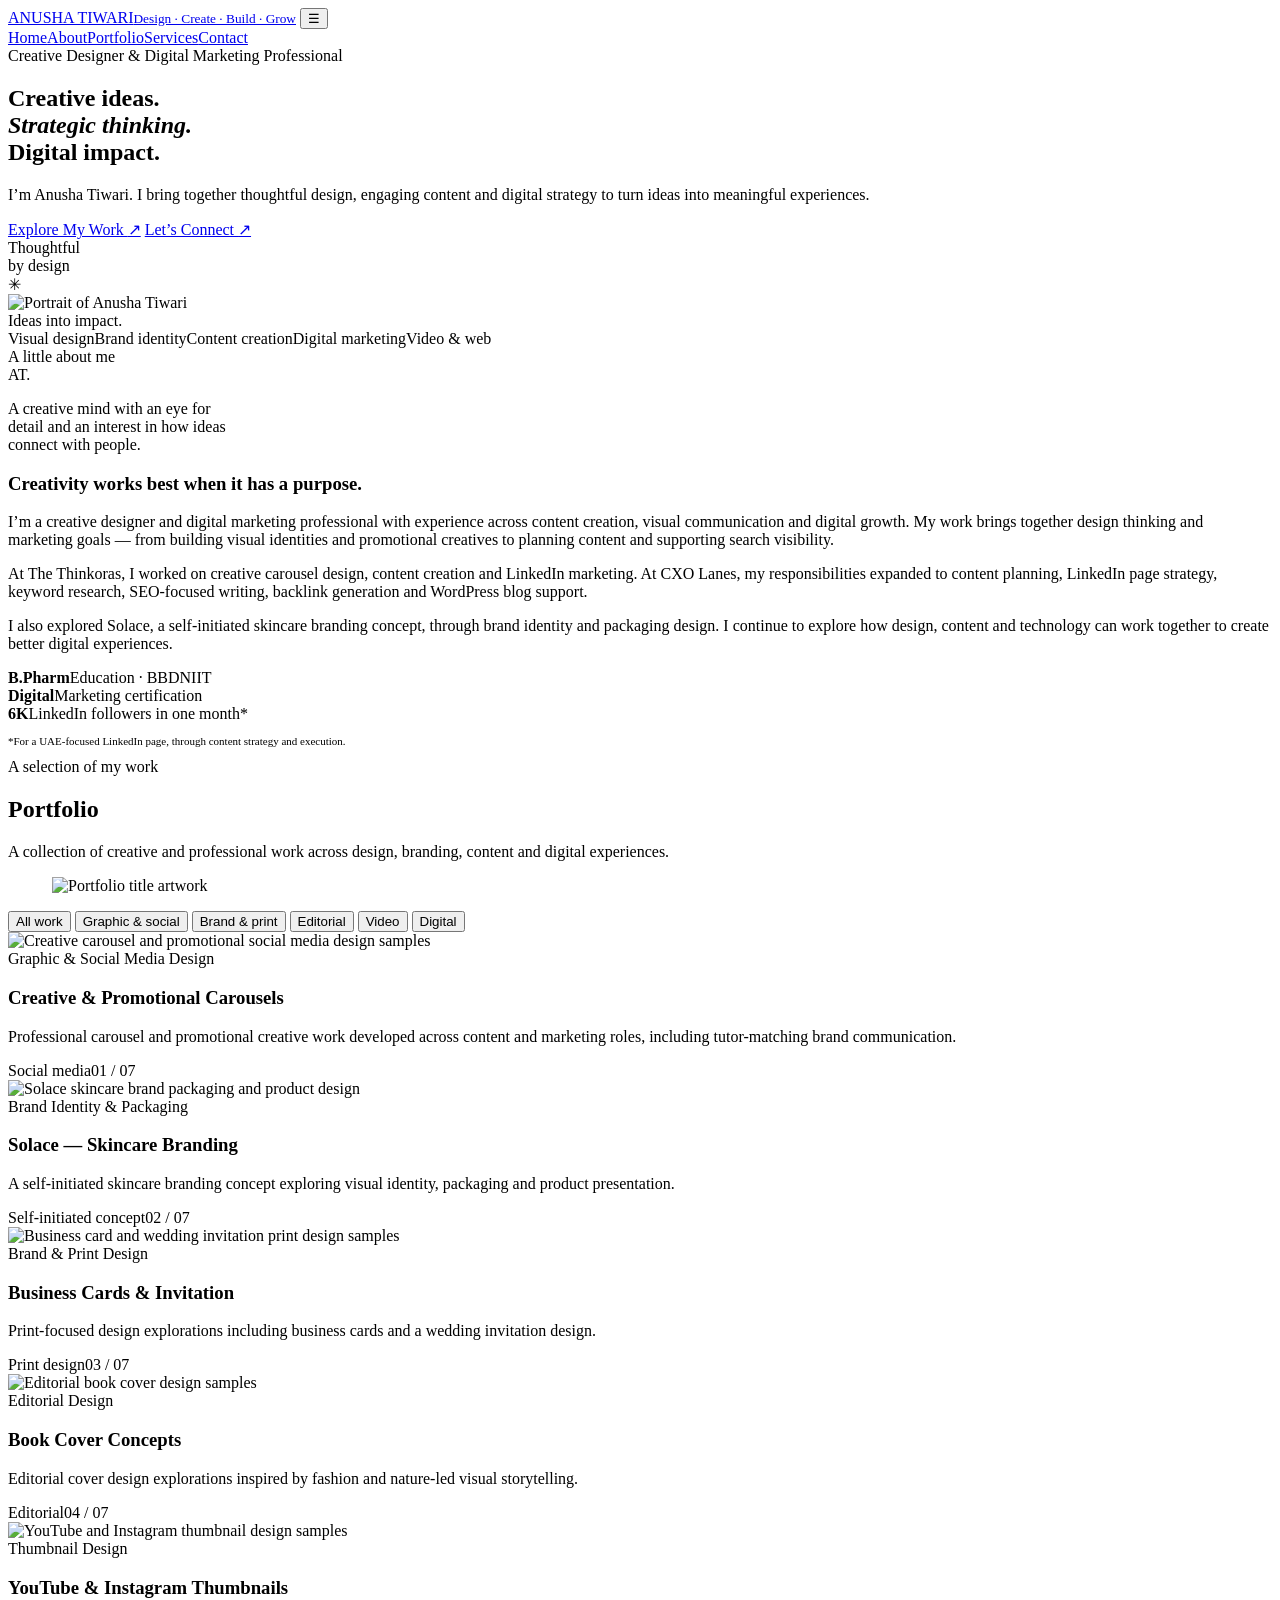
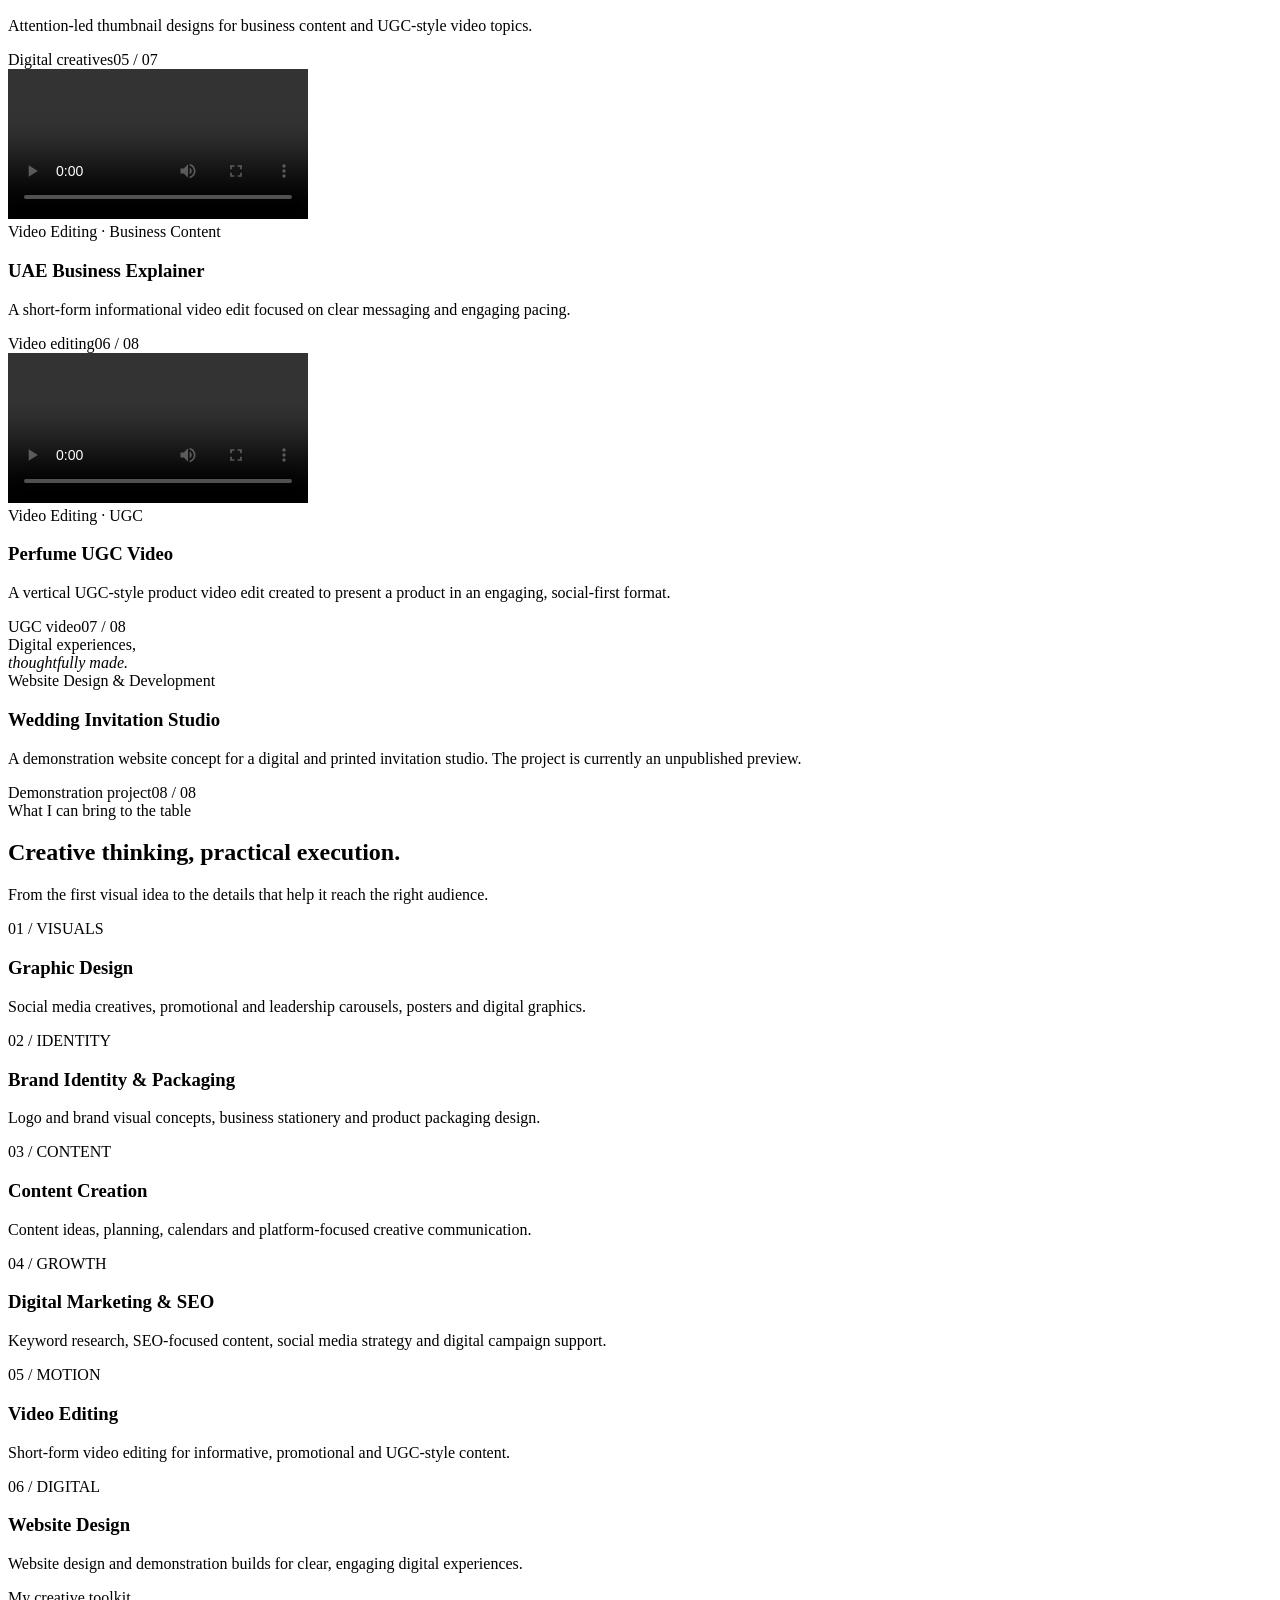
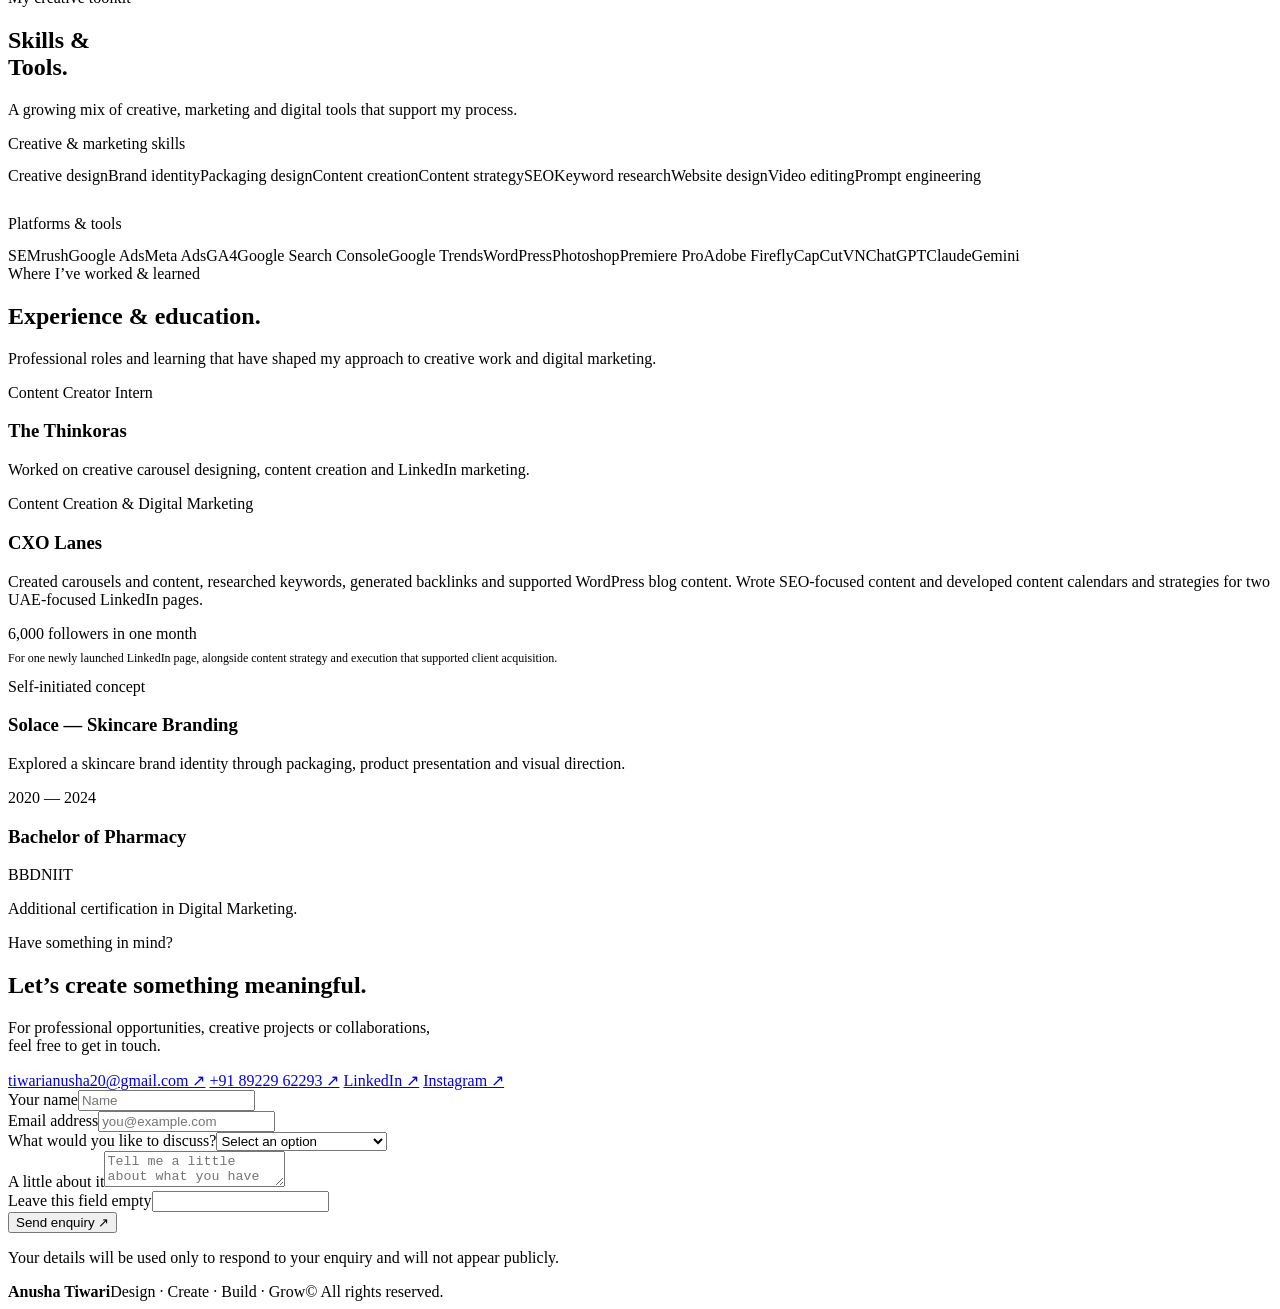
==== commit fbe16bd5: "Add playable video samples to portfolio" ====
--- a/public/index.html
+++ b/public/index.html
@@ -96,12 +96,16 @@
         <div class="project-info"><div class="project-meta">Thumbnail Design</div><h3>YouTube & Instagram Thumbnails</h3><p>Attention-led thumbnail designs for business content and UGC-style video topics.</p><div class="project-foot"><span>Digital creatives</span><span>05 / 07</span></div></div>
       </article>
       <article class="project-card reveal" data-category="video">
-        <div class="project-art"><span>Stories in<br><em style="color:var(--brown)">motion.</em></span></div>
-        <div class="project-info"><div class="project-meta">Video Editing</div><h3>Short-form Video Edits</h3><p>Two video-editing samples: a UAE business explainer and a perfume UGC video.</p><div class="project-foot"><span>2 video samples</span><span>06 / 07</span></div></div>
+        <div class="project-art" style="padding:0"><video controls playsinline preload="metadata" aria-label="UAE business explainer video"><source src="/assets/video1.webm" type="video/webm">Your browser does not support embedded video.</video></div>
+        <div class="project-info"><div class="project-meta">Video Editing · Business Content</div><h3>UAE Business Explainer</h3><p>A short-form informational video edit focused on clear messaging and engaging pacing.</p><div class="project-foot"><span>Video editing</span><span>06 / 08</span></div></div>
+      </article>
+      <article class="project-card reveal" data-category="video">
+        <div class="project-art" style="padding:0"><video controls playsinline preload="metadata" aria-label="Perfume UGC video"><source src="/assets/video2.webm" type="video/webm">Your browser does not support embedded video.</video></div>
+        <div class="project-info"><div class="project-meta">Video Editing · UGC</div><h3>Perfume UGC Video</h3><p>A vertical UGC-style product video edit created to present a product in an engaging, social-first format.</p><div class="project-foot"><span>UGC video</span><span>07 / 08</span></div></div>
       </article>
       <article class="project-card reveal" data-category="digital">
         <div class="project-art"><span>Digital experiences,<br><em style="color:var(--brown)">thoughtfully made.</em></span></div>
-        <div class="project-info"><div class="project-meta">Website Design & Development</div><h3>Wedding Invitation Studio</h3><p>A demonstration website concept for a digital and printed invitation studio. The project is currently an unpublished preview.</p><div class="project-foot"><span>Demonstration project</span><span>07 / 07</span></div></div>
+        <div class="project-info"><div class="project-meta">Website Design & Development</div><h3>Wedding Invitation Studio</h3><p>A demonstration website concept for a digital and printed invitation studio. The project is currently an unpublished preview.</p><div class="project-foot"><span>Demonstration project</span><span>08 / 08</span></div></div>
       </article>
     </div>
   </div>
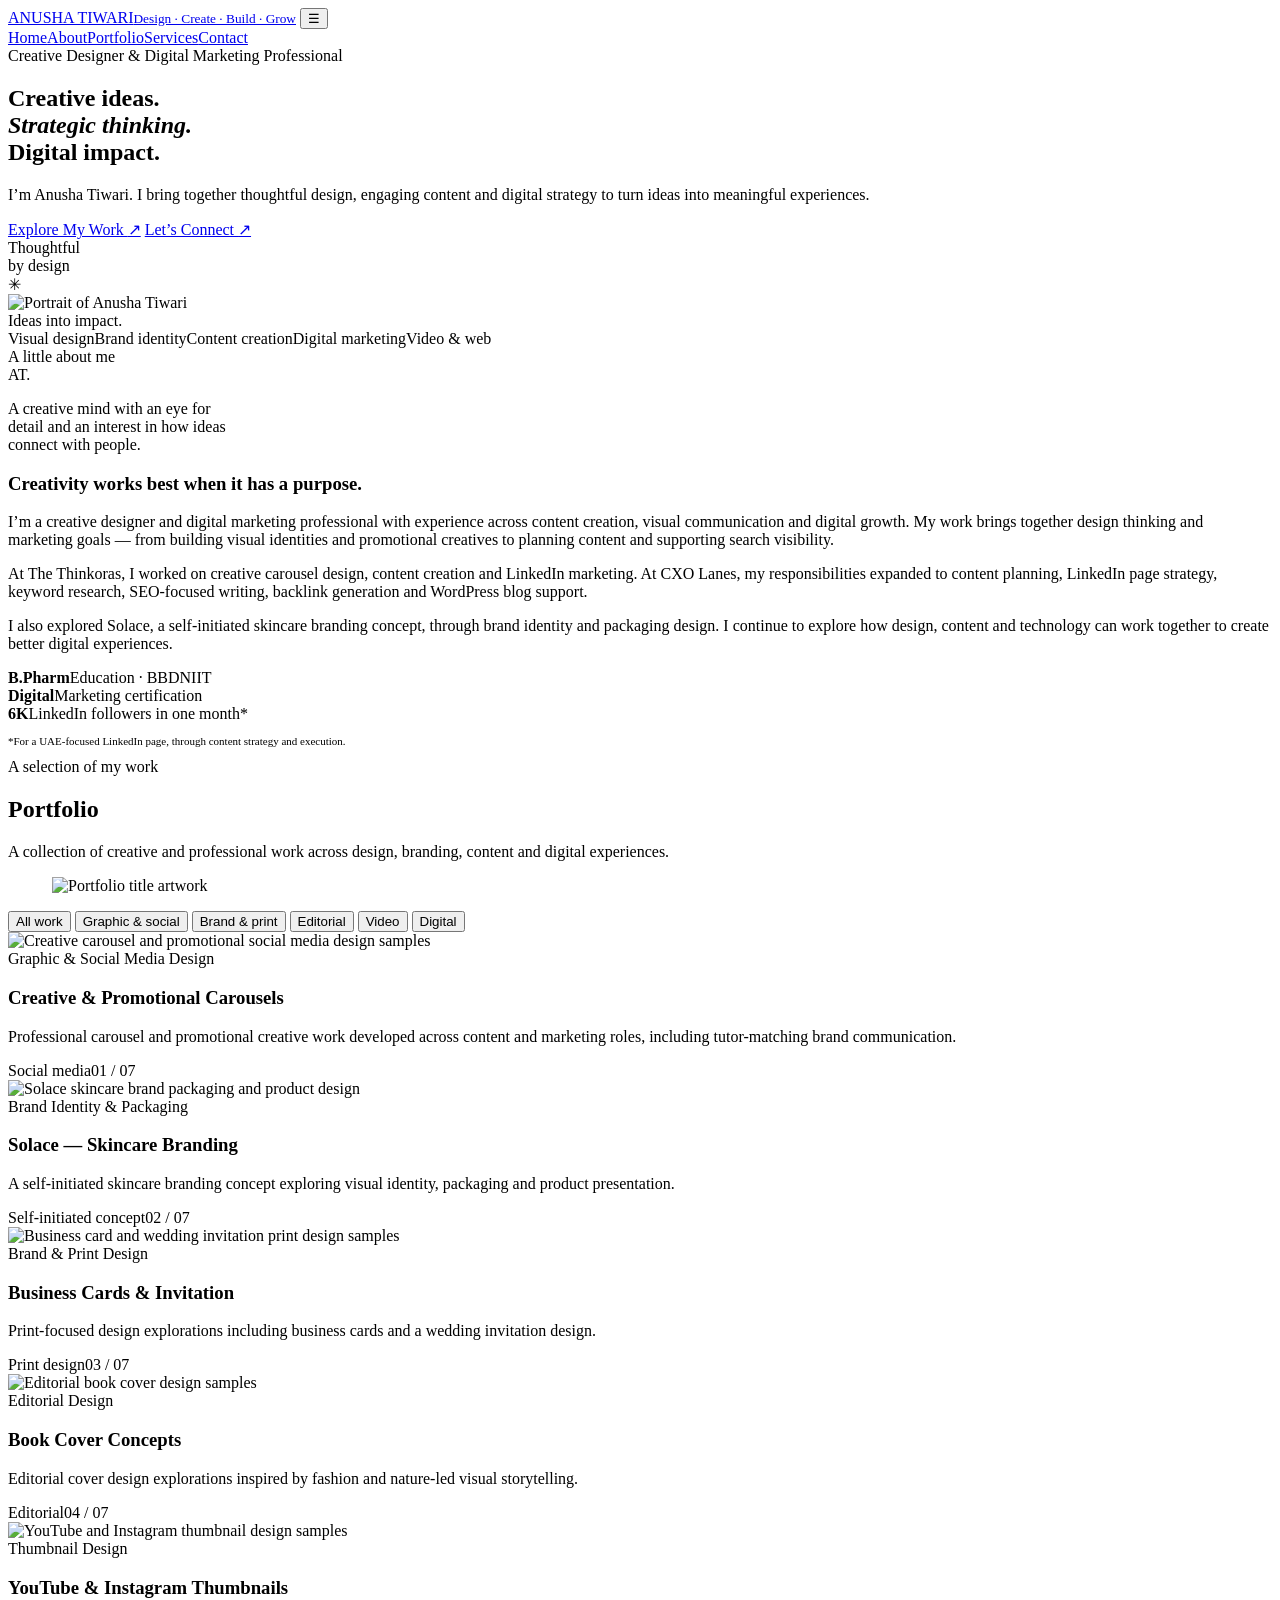
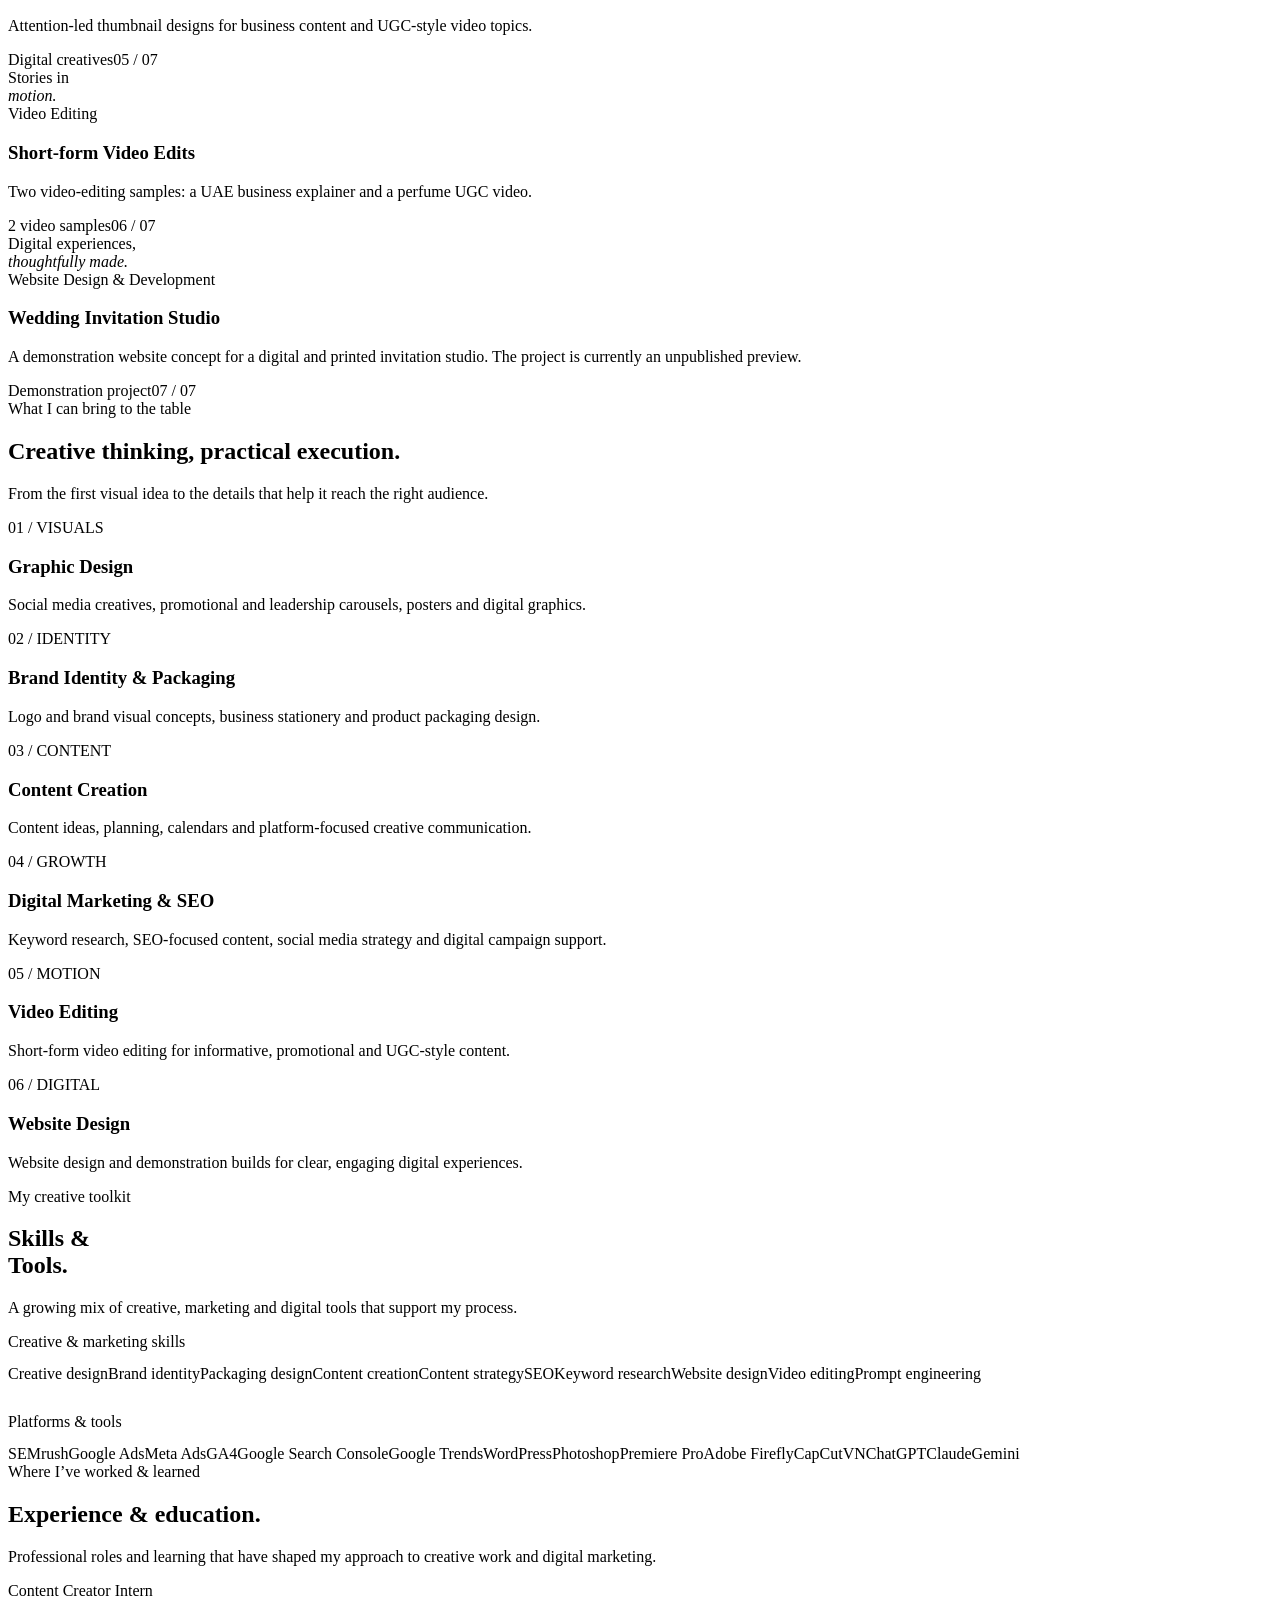
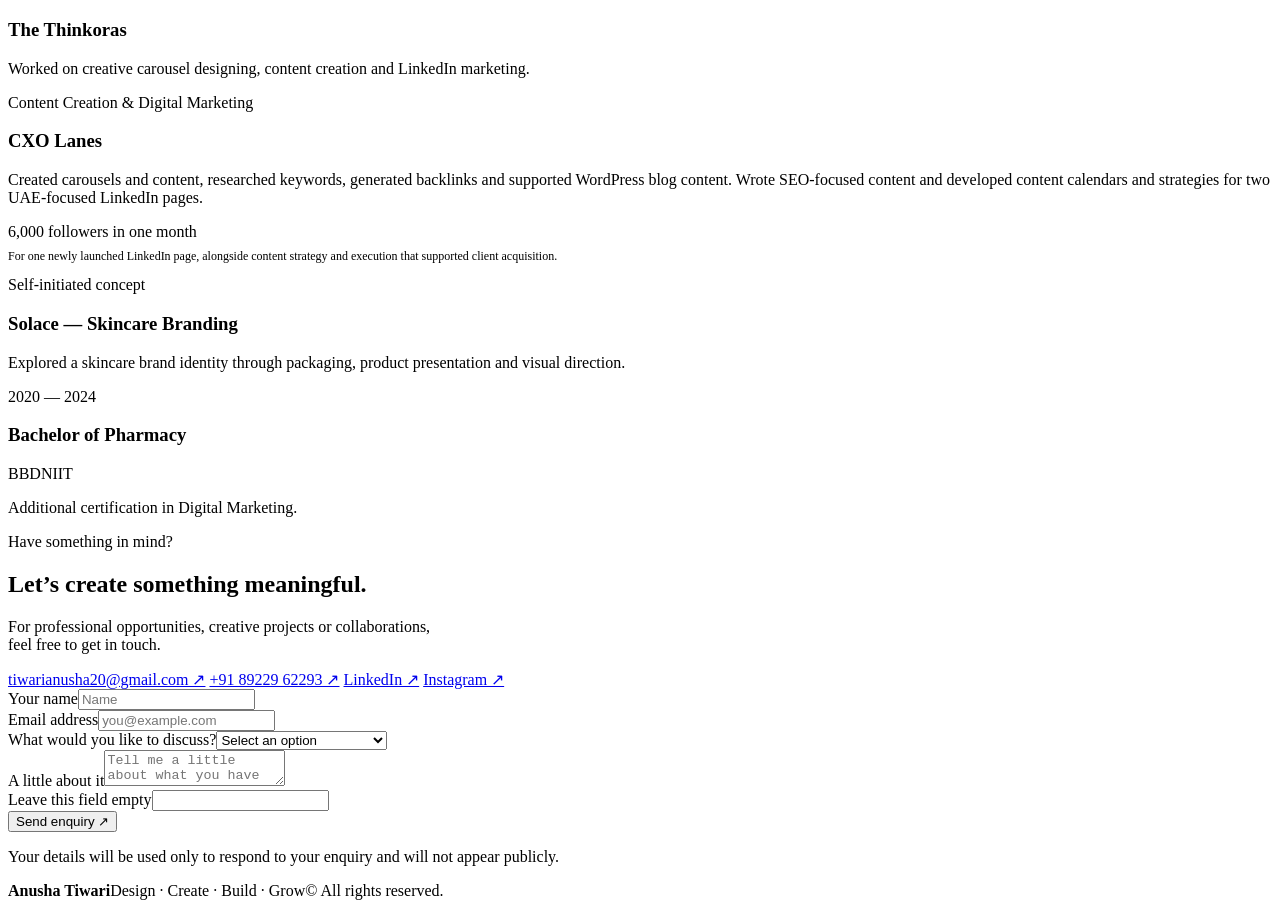
==== commit f7719775: "Revert unintended portfolio video section changes" ====
--- a/public/index.html
+++ b/public/index.html
@@ -96,16 +96,12 @@
         <div class="project-info"><div class="project-meta">Thumbnail Design</div><h3>YouTube & Instagram Thumbnails</h3><p>Attention-led thumbnail designs for business content and UGC-style video topics.</p><div class="project-foot"><span>Digital creatives</span><span>05 / 07</span></div></div>
       </article>
       <article class="project-card reveal" data-category="video">
-        <div class="project-art" style="padding:0"><video controls playsinline preload="metadata" aria-label="UAE business explainer video"><source src="/assets/video1.webm" type="video/webm">Your browser does not support embedded video.</video></div>
-        <div class="project-info"><div class="project-meta">Video Editing · Business Content</div><h3>UAE Business Explainer</h3><p>A short-form informational video edit focused on clear messaging and engaging pacing.</p><div class="project-foot"><span>Video editing</span><span>06 / 08</span></div></div>
-      </article>
-      <article class="project-card reveal" data-category="video">
-        <div class="project-art" style="padding:0"><video controls playsinline preload="metadata" aria-label="Perfume UGC video"><source src="/assets/video2.webm" type="video/webm">Your browser does not support embedded video.</video></div>
-        <div class="project-info"><div class="project-meta">Video Editing · UGC</div><h3>Perfume UGC Video</h3><p>A vertical UGC-style product video edit created to present a product in an engaging, social-first format.</p><div class="project-foot"><span>UGC video</span><span>07 / 08</span></div></div>
+        <div class="project-art"><span>Stories in<br><em style="color:var(--brown)">motion.</em></span></div>
+        <div class="project-info"><div class="project-meta">Video Editing</div><h3>Short-form Video Edits</h3><p>Two video-editing samples: a UAE business explainer and a perfume UGC video.</p><div class="project-foot"><span>2 video samples</span><span>06 / 07</span></div></div>
       </article>
       <article class="project-card reveal" data-category="digital">
         <div class="project-art"><span>Digital experiences,<br><em style="color:var(--brown)">thoughtfully made.</em></span></div>
-        <div class="project-info"><div class="project-meta">Website Design & Development</div><h3>Wedding Invitation Studio</h3><p>A demonstration website concept for a digital and printed invitation studio. The project is currently an unpublished preview.</p><div class="project-foot"><span>Demonstration project</span><span>08 / 08</span></div></div>
+        <div class="project-info"><div class="project-meta">Website Design & Development</div><h3>Wedding Invitation Studio</h3><p>A demonstration website concept for a digital and printed invitation studio. The project is currently an unpublished preview.</p><div class="project-foot"><span>Demonstration project</span><span>07 / 07</span></div></div>
       </article>
     </div>
   </div>
